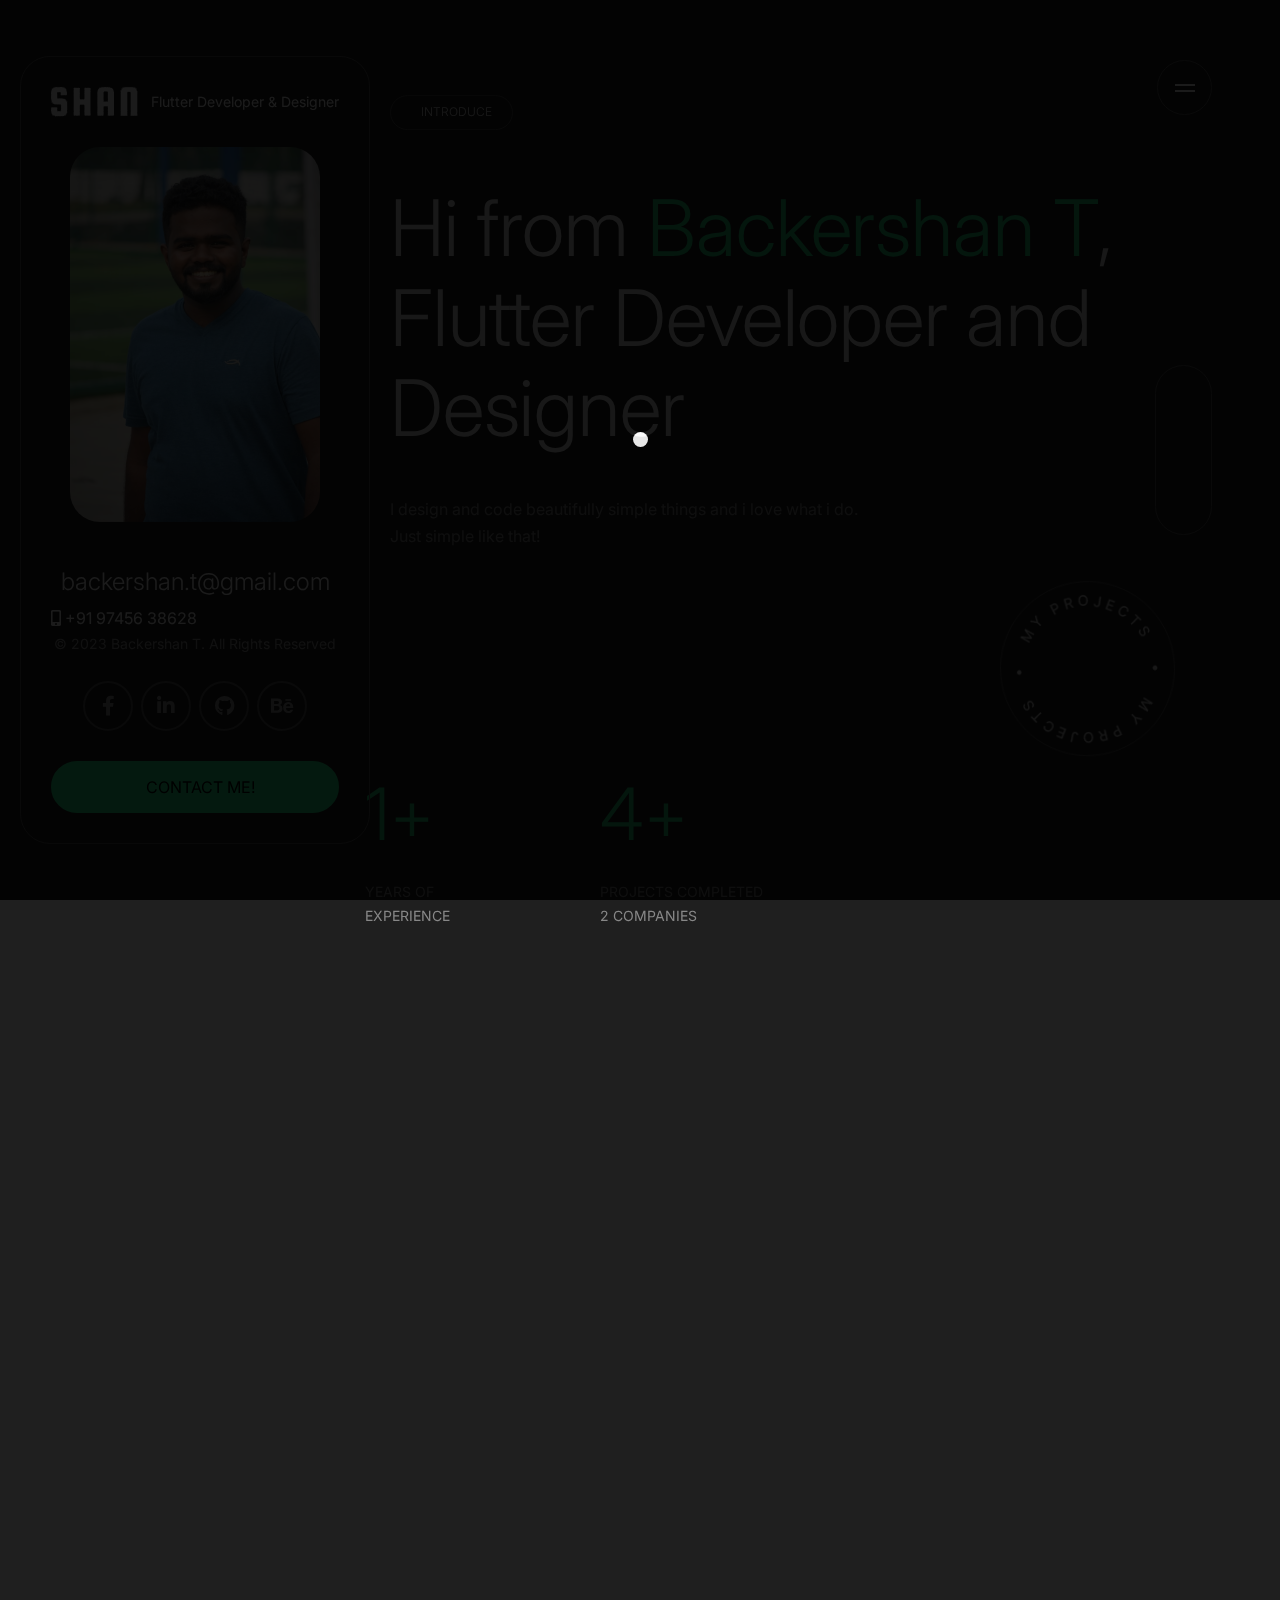
==== index.html @ 956a511b "initial commit" ====
<!DOCTYPE html>
<html lang="en">

<!-- Mirrored from wordpressriverthemes.com/HTML/drake/index.html by HTTrack Website Copier/3.x [XR&CO'2014], Wed, 22 Mar 2023 16:38:49 GMT -->

<head>
    <meta charset="UTF-8">
    <meta http-equiv="X-UA-Compatible" content="IE=edge">
    <meta name="viewport" content="width=device-width, initial-scale=1.0">
    <title>Backershan T|Flutter Developer|Freelancer</title>
    <link rel="icon" type="image/x-icon" href="assets/images/me.jpg">

    <link rel="preconnect" href="https://fonts.googleapis.com/">
    <link rel="preconnect" href="https://fonts.gstatic.com/" crossorigin>
    <link
        href="https://fonts.googleapis.com/css2?family=Inter:wght@100;200;300;400;500;600;700;800;900&amp;display=swap"
        rel="stylesheet">


    <link rel="stylesheet"
        href="https://maxst.icons8.com/vue-static/landings/line-awesome/line-awesome/1.3.0/css/line-awesome.min.css">

    <link rel="stylesheet" href="https://cdnjs.cloudflare.com/ajax/libs/font-awesome/5.15.4/css/all.min.css" />
    <link rel="stylesheet" href="assets/css/line-awesome.min.css">
    <link href="assets/css/bootstrap.min.css" rel="stylesheet">
    <link rel="stylesheet" href="assets/css/owl.carousel.min.css">
    <link rel="stylesheet" href="assets/css/owl.theme.default.min.css">
    <link rel="stylesheet" href="assets/css/animate.min.css">
    <link rel="stylesheet" href="assets/css/smooth-scrollbar.css">
    <link rel="stylesheet" href="assets/css/lightbox.min.css">
    <link rel="stylesheet" href="assets/css/style.css">
    <link rel="stylesheet" href="assets/css/responsive.css">
</head>

<body>
    <div class="page-loader">
        <div class="bounceball"></div>
    </div>
    <span class="icon-menu">
        <span class="bar"></span>
        <span class="bar"></span>
    </span>
    <div class="global-color">
        <span class="setting-toggle">
            <i class="las la-cog"></i>
        </span>
        <div class="inner">
            <div class="overlay"></div>
            <div class="global-color-option">
                <span class="close-settings">
                    <i class="las la-times"></i>
                </span>
                <h2>Configuration</h2>
                <div class="global-color-option-inner">
                    <p>Colors</p>
                    <div class="color-boxed">
                        <a href="#" class="clr-active" onclick="color1();"></a>

                        <a href="#" onclick="color2();"></a>
                        <a href="#" onclick="color3();"></a>
                        <a href="#" onclick="color4();"></a>
                        <a href="#" onclick="color5();"></a>
                        <a href="#" onclick="color6();"></a>
                        <a href="#" onclick="color7();"></a>
                        <a href="#" onclick="color8();"></a>
                    </div>
                    
                    <!-- <ul class="themes">
                        <li><a href="home1.html">Earth Lines Sphere</a></li>
                        <li><a href="home2.html">3D Abstract Ball</a></li>
                        <li><a href="home3.html">Water Waves</a></li>
                        <li><a href="home4.html">Liquids Wavy</a></li>
                        <li><a href="home6.html">Solid Color</a></li>
                        <li><a href="home5.html">Simple Strings</a></li>
                    </ul> -->
                </div>
            </div>
        </div>
    </div>
    <div class="responsive-sidebar-menu">
        <div class="overlay"></div>
        <div class="sidebar-menu-inner">
            <div class="menu-wrap">
                <p>Menu</p>
                <ul class="menu scroll-nav-responsive d-flex">
                    <li>
                        <a class="scroll-to" href="#home">
                            <i class="far fa-home-lg-alt" style="color: #ffffff;"></i> <span>Home</span>
                        </a>
                    </li>
                    <li>
                        <a class="scroll-to" href="#about">
                            <i class="lab la-user"></i> <span>About</span>
                        </a>
                    </li>
                    <li>
                        <a class="scroll-to" href="#resume">
                            <i class="las la-briefcase"></i> <span>Resume</span>
                        </a>
                    </li>
                    <li>
                        <a class="scroll-to" href="#services">
                            <i class="las la-stream"></i> <span>Services</span>
                        </a>
                    </li>
                    <li>
                        <a class="scroll-to" href="#skills">
                            <i class="las la-shapes"></i> <span>Skills</span>
                        </a>
                    </li>
                    <li>
                        <a class="scroll-to" href="#portfolio">
                            <i class="las la-grip-vertical"></i> <span>Portfolios</span>
                        </a>
                    </li>
                    <!-- <li>
<a class="scroll-to" href="#testimonial">
<i class="lar la-comment"></i> <span>Testimonial</span>
</a>
</li> -->
                    <li>
                        <a class="scroll-to" href="#contact">
                            <i class="las la-envelope"></i> <span>Contact</span>
                        </a>
                    </li>
                </ul>
            </div>
            <div class="sidebar-social">
                <p>Social</p>
                <ul class="social-links d-flex align-items-center">
                    <li>
                        <a href="https://www.facebook.com/profile.php?id=100010215452945" target="_blank"><i
                                class="fab fa-facebook-f"></i></a>
                    </li>
                    <li>
                        <a href="https://www.linkedin.com/in/backershan/" target="_blank"><i
                                class="fab fa-linkedin-in"></i></a>
                    </li>
                    <li>
                        <a href="https://github.com/BackershanT" target="_blank"><i class="fab fa-github"></i></a>
                    </li>
                    <li>
                        <a href="https://www.behance.net/backershant" target="_blank"><i class="fab fa-behance"></i></a>
                    </li>
                </ul>
            </div>
        </div>
    </div>
    <ul class="menu scroll-nav d-flex">
        <li>
            <a class="scroll-to" href="#home">
                <span>Home</span> <i class="las la-home"></i>
            </a>
        </li>
        <li>
            <a class="scroll-to" href="#about">
                <span>About</span> <i class="lar la-user"></i>
            </a>
        </li>
        <li>
            <a class="scroll-to" href="#resume">
                <span>Resume</span> <i class="las la-briefcase"></i>
            </a>
        </li>
        <li>
            <a class="scroll-to" href="#services">
                <span>Services</span> <i class="las la-stream"></i>
            </a>
        </li>
        <li>
            <a class="scroll-to" href="#skills">
                <span>Skills</span> <i class="las la-shapes"></i>
            </a>
        </li>
        <li>
            <a class="scroll-to" href="#portfolio">
                <span>Portfolios</span> <i class="las la-grip-vertical"></i>
            </a>
        </li>
        <!-- <li>
<a class="scroll-to" href="#testimonial">
<span>Testimonial</span> <i class="lar la-comment"></i>
</a>
</li> -->
        <li>
            <a class="scroll-to" href="#contact">
                <span>Contact</span> <i class="las la-envelope"></i>
            </a>
        </li>
    </ul>
    <div class="left-sidebar">
        <div class="sidebar-header d-flex align-items-center justify-content-between">
            <img src="assets/images/logo.png" alt="Logo">
            <span class="designation">Flutter Developer & Designer</span>
        </div>
        <img class="me" src="assets/images/me.jpg" alt="Me">
        <h2 class="email"><a href="mailto:backershan.t@gmail.com" style="color: #ffffff;">backershan.t@gmail.com</a>
        </h2>
        <i class="fas fa-mobile-alt" style="color: #ffffff;"></i><a style="color: #fff;" href="tel:+91 9745638628"> +91
            97456 38628</a>
        <p class="copyright">&copy; 2023 Backershan T. All Rights Reserved</p>
        <ul class="social-profile d-flex align-items-center flex-wrap justify-content-center">
            <li>
                <a href="https://www.facebook.com/profile.php?id=100010215452945" target="_blank"><i
                        class="fab fa-facebook-f"></i></a>
            </li>
            <li>
                <a href="https://www.linkedin.com/in/backershan/" target="_blank"><i class="fab fa-linkedin-in"></i></a>
            </li>
            <li>
                <a href="https://github.com/BackershanT" target="_blank"><i class="fab fa-github"></i></a>
            </li>
            <li>
                <a href="https://www.behance.net/backershant" target="_blank"><i class="fab fa-behance"></i></a>
            </li>
        </ul>
        <a href="#contact" class="theme-btn">
            <i class="las la-envelope"></i> Contact Me!
        </a>
    </div>
    <main class="drake-main">
        <div id="smooth-wrapper">
            <div id="smooth-content">
                <div class="left-sidebar">
                    <div class="sidebar-header d-flex align-items-center justify-content-between">
                        <img src="assets/images/logo.png" alt="Logo">
                        <span class="designation">Flutter Developer & Designer</span>
                    </div>
                    <img class="me" src="assets/images/me.jpg" alt="Me">
                    <h2 class="email"><a href="mailto:backershan.t@gmail.com"
                            style="color: #ffffff;">backershan.t@gmail.com</a></h2>
                    <i class="fas fa-mobile-alt" style="color: #ffffff;margin-left: 10px !important;"></i><a
                        style="color: #fff;" href="tel:+91 9745638628"> +91 97456 38628</a>
                    <p class="copyright">&copy; 2023 Backershan T. All Rights Reserved</p>
                    <ul class="social-profile d-flex align-items-center flex-wrap justify-content-center">
                        <li>
                            <a href="#"><i class="fab fa-facebook-f"></i></a>
                        </li>
                        <li>
                            <a href="#"><i class="fab fa-linkedin-in"></i></a>
                        </li>
                        <li>
                            <a href="#"><i class="fab fa-github"></i></a>
                        </li>
                        <li>
                            <a href="#"><i class="fab fa-behance"></i></a>
                        </li>
                    </ul>
                    <a href="#contact" class="theme-btn">
                        <i class="las la-envelope"></i> Contact Me!
                    </a>
                </div>
                <section class="hero-section page-section scroll-to-page" id="home">
                    <div class="custom-container">
                        <div class="hero-content content-width">
                            <div class="section-header">
                                <h4 class="subtitle scroll-animation" data-animation="fade_from_bottom">
                                    <i class="las la-home"></i> Introduce
                                </h4>
                                <h1 class="scroll-animation" data-animation="fade_from_bottom">Hi from <span>Backershan
                                        T</span>, Flutter Developer and Designer</h1>
                            </div>
                            <p class="scroll-animation" data-animation="fade_from_bottom">I design and code beautifully
                                simple things and i love what i do. Just simple like that!</p>
                            <a href="#portfolio" class="go-to-project-btn scroll-to scroll-animation"
                                data-animation="rotate_up">
                                <img src="assets/images/round-text.png" alt="Rounded Text">
                                <i class="las la-arrow-down"></i>
                            </a>
                            <div class="facts d-flex">
                                <div class="left scroll-animation" data-animation="fade_from_left">
                                    <h1>1+</h1>
                                    <p>Years of <br>Experience</p>
                                </div>
                                <div class="right scroll-animation" data-animation="fade_from_right">
                                    <h1>4+</h1>
                                    <p>projects completed <br>2 Companies</p>
                                </div>
                            </div>
                        </div>
                    </div>
                </section>
                <section class="about-area page-section scroll-to-page" id="about">
                    <div class="custom-container">
                        <div class="about-content content-width">
                            <div class="section-header">
                                <h4 class="subtitle scroll-animation" data-animation="fade_from_bottom">
                                    <i class="lar la-user"></i> About
                                </h4>
                                <h1 class="scroll-animation" data-animation="fade_from_bottom">Every great design begin
                                    with<br>
                                    an even <span>better story</span></h1>
                            </div>
                            <p class="scroll-animation" data-animation="fade_from_bottom">Since beginning my journey as
                                a freelance designer nearly 8 years ago,
                                I've done remote work for agencies, consulted for startups, and collaborated with
                                talented people to create digital products for both business and consumer use.
                                I'm quietly confident, naturally curious, and perpetually working on improving my
                                chopsone design problem at a time.</p>
                        </div>
                    </div>
                </section>
                <section class="resume-area page-section scroll-to-page" id="resume">
                    <div class="custom-container">
                        <div class="resume-content content-width">
                            <div class="section-header">
                                <h4 class="subtitle scroll-animation" data-animation="fade_from_bottom">
                                    <i class="las la-briefcase"></i> Resume
                                </h4>
                                <h1 class="scroll-animation" data-animation="fade_from_bottom">Education &
                                    <span>Experience</span></h1>
                            </div>
                            <div class="resume-timeline">
                                <div class="item scroll-animation" data-animation="fade_from_right">
                                    <span class="date">2022 - Present</span>
                                    <h2>Flutter Developer</h2>
                                    <p>Clan LEO Pvt Ltd</p>
                                    <h2>Junior Flutter Developer</h2>
                                    <p>Bethel Technology</p>
                                </div>
                                <div class="item scroll-animation" data-animation="fade_from_right">
                                    <span class="date">2021 - 2022</span>
                                    <h2>Certification of Flutter </h2>
                                    <p>Smart City ,Kochi</p>
                                    <p>6 Month Course</p>
                                    <!-- <h2>Web Designer</h2>
<p>Freelance</p>
<h2>Leader Team of Marketing</h2>
<p>AHA Marketing Agency</p> -->
                                </div>
                                <div class="item scroll-animation" data-animation="fade_from_right">
                                    <span class="date">2018 - 2021</span>
                                    <h2>Bachelor of Science - Computer Science</h2>
                                    <p>University of Calicut</p>
                                </div>
                            </div>
                        </div>
                    </div>
                </section>
                <section class="services-area page-section scroll-to-page" id="services">
                    <div class="custom-container">
                        <div class="services-content content-width">
                            <div class="section-header">
                                <h4 class="subtitle scroll-animation" data-animation="fade_from_bottom">
                                    <i class="las la-stream"></i> Services
                                </h4>
                                <h1 class="scroll-animation" data-animation="fade_from_bottom">My
                                    <span>Specializations</span></h1>
                            </div>
                            <div class="services-items">
                                <div class="service-item scroll-animation" data-animation="fade_from_bottom">
                                    <i class="las la-bezier-curve"></i>
                                    <h2>App Design</h2>
                                    <p>I created digital products with unique ideas use Figma & Flutter</p>
                                    <span class="projects">Projects</span>
                                </div>
                                <div class="service-item scroll-animation" data-animation="fade_from_bottom">
                                    <i class="las la-code"></i>
                                    <h2>Development</h2>
                                    <p>I build Application & Web Apps With Flutter, Dart & Rest API'S</p>
                                    <span class="projects"> Projects</span>
                                </div>
                                <div class="service-item scroll-animation" data-animation="fade_from_bottom">
                                    <i class="las la-bezier-curve"></i>
                                    <h2>Deployment</h2>
                                    <p>Increase the traffic for your Applicaton & Web Apps</p>
                                    <span class="projects">Projects</span>
                                </div>
                            </div>
                        </div>
                    </div>
                </section>
                <section class="skills-area page-section scroll-to-page" id="skills">
                    <div class="custom-container">
                        <div class="skills-content content-width">
                            <div class="section-header">
                                <h4 class="subtitle scroll-animation" data-animation="fade_from_bottom">
                                    <i class="las la-shapes"></i> my skills
                                </h4>
                                <h1 class="scroll-animation" data-animation="fade_from_bottom">My
                                    <span>Advantages</span></h1>
                            </div>
                            <div class="row skills text-center">
                                <div class="col-md-3 scroll-animation" data-animation="fade_from_left">
                                    <div class="skill">
                                        <div class="skill-inner">
                                            <img src="assets/images/figma1.png" alt="Figma">
                                            <!-- <h1 class="percent">92%</h1> -->
                                        </div>
                                        <p class="name">Figma</p>
                                    </div>
                                </div>
                                <div class="col-md-3 scroll-animation" data-animation="fade_from_bottom">
                                    <div class="skill">
                                        <div class="skill-inner">
                                            <img src="assets/images/flutter.png" alt="Flutter">
                                            <!-- <h1 class="percent">85%</h1> -->
                                        </div>
                                        <p class="name">Flutter</p>
                                    </div>
                                </div>
                                <div class="col-md-3 scroll-animation" data-animation="fade_from_top">
                                    <div class="skill">
                                        <div class="skill-inner">
                                            <img src="assets/images/dart1.png" alt="Dart">
                                            <!-- <h1 class="percent">80%</h1> -->
                                        </div>
                                        <p class="name">Dart</p>
                                    </div>
                                </div>
                                <div class="col-md-3 scroll-animation" data-animation="fade_from_right">
                                    <div class="skill">
                                        <div class="skill-inner">
                                            <img src="assets/images/firebase.png" alt="Firebase">
                                            <!-- <h1 class="percent">90%</h1> -->
                                        </div>
                                        <p class="name">Firebase</p>
                                    </div>
                                </div>
                                <div class="col-md-3 scroll-animation" data-animation="fade_from_left">
                                    <div class="skill">
                                        <div class="skill-inner">
                                            <img src="assets/images/github.png" alt="Github" style="width: 48px;">
                                            <!-- <h1 class="percent">86%</h1> -->
                                        </div>
                                        <p class="name">Github</p>
                                    </div>
                                </div>
                                <div class="col-md-3 scroll-animation" data-animation="fade_from_bottom">
                                    <div class="skill">
                                        <div class="skill-inner">
                                            <img src="assets/images/html.png" alt="HTML5">
                                            <!-- <h1 class="percent">70%</h1> -->
                                        </div>
                                        <p class="name">HTML5</p>
                                    </div>
                                </div>
                                <div class="col-md-3 scroll-animation" data-animation="fade_from_top">
                                    <div class="skill">
                                        <div class="skill-inner">
                                            <img src="assets/images/css.png" alt="CSS3">
                                            <!-- <h1 class="percent">80%</h1> -->
                                        </div>
                                        <p class="name">Css</p>
                                    </div>
                                </div>
                            </div>
                        </div>
                    </div>
                </section>
                <section class="portfolio-area page-section scroll-to-page" id="portfolio">
                    <div class="custom-container">
                        <div class="portfolio-content content-width">
                            <div class="section-header">
                                <h4 class="subtitle scroll-animation" data-animation="fade_from_bottom">
                                    <i class="las la-grip-vertical"></i> portfolio
                                </h4>
                                <h1 class="scroll-animation" data-animation="fade_from_bottom">Featured
                                    <span>Projects</span></h1>
                            </div>
                            <div class="row portfolio-items">
                                <div class="col-md-12 scroll-animation" data-animation="fade_from_bottom">
                                    <div class="portfolio-item portfolio-full">
                                        <div class="portfolio-item-inner">
                                            <a href="assets/images/portfolio1.jpg" data-lightbox="example-1">
                                                <img src="assets/images/portfolio1.jpg" alt="Portfolio">
                                            </a>
                                            <ul class="portfolio-categories">
                                                <li>
                                                    <a href="#">Figma</a>
                                                </li>
                                                <li>
                                                    <a href="#">Dart</a>
                                                </li>
                                                <li>
                                                    <a href="#">Flutter</a>
                                                </li>
                                                <li>
                                                    <a href="#">Dio</a>
                                                </li>
                                            </ul>
                                        </div>
                                        <h2><a href="#">Leo Inspector - Rigging Inspection App</a></h2>
                                    </div>
                                </div>
                                <div class="col-md-6 scroll-animation" data-animation="fade_from_left">
                                    <div class="portfolio-item portfolio-half">
                                        <div class="portfolio-item-inner">
                                            <a href="assets/images/portfolio2.jpg" data-lightbox="example-1">
                                                <img src="assets/images/portfolio2.jpg" alt="Portfolio">
                                            </a>
                                            <img src="assets/images/portfolio2.jpg" alt="Portfolio">
                                            <ul class="portfolio-categories">
                                                <li>
                                                    <a href="#">Figma</a>
                                                </li>
                                                <li>
                                                    <a href="#">Dart</a>
                                                </li>
                                                <li>
                                                    <a href="#">Flutter</a>
                                                </li>
                                            </ul>
                                        </div>
                                        <h2><a href="#">Gaadi Parts</a></h2>
                                    </div>
                                </div>
                                <div class="col-md-6 scroll-animation" data-animation="fade_from_right">
                                    <div class="portfolio-item portfolio-half">
                                        <div class="portfolio-item-inner">
                                            <a href="assets/images/portfolio3.jpg" data-lightbox="example-1">
                                                <img src="assets/images/portfolio3.jpg" alt="Portfolio">
                                            </a>
                                            <ul class="portfolio-categories">
                                                <li>
                                                    <a href="#">Figma</a>
                                                </li>
                                                <li>
                                                    <a href="#">Dart</a>
                                                </li>
                                                <li>
                                                    <a href="#">Flutter</a>
                                                </li>
                                                <li>
                                                    <a href="#">Dio</a>
                                                </li>
                                            </ul>
                                        </div>
                                        <h2><a href="#"> Leo Inspector - Rigging Inspection WebApp</a></h2>
                                    </div>
                                </div>
                                <div class="col-md-12 scroll-animation" data-animation="fade_from_bottom">
                                    <div class="portfolio-item portfolio-half">
                                        <div class="portfolio-item-inner">
                                            <a href="assets/images/portfolio4.jpg" data-lightbox="example-1">
                                                <img src="assets/images/portfolio4.jpg" alt="portfolio">
                                            </a>
                                            <ul class="portfolio-categories">
                                                <li>
                                                    <a href="#">Figma</a>
                                                </li>
                                                <li>
                                                    <a href="#">Dart</a>
                                                </li>
                                                <li>
                                                    <a href="#">Flutter</a>
                                                </li>
                                                <li>
                                                    <a href="#">Firebase</a>
                                                </li>
                                            </ul>
                                        </div>
                                        <h2><a href="#">Leo Rigging Calculator</a></h2>
                                    </div>
                                </div>
                                <div class="col-md-12 scroll-animation" data-animation="fade_from_bottom">
                                    <div class="portfolio-item portfolio-half">
                                        <div class="portfolio-item-inner">
                                            <a href="assets/images/portfolio5.jpg" data-lightbox="example-1">
                                                <img src="assets/images/portfolio5.jpg" alt="portfolio">
                                            </a>
                                            <ul class="portfolio-categories">
                                                <li>
                                                    <a href="#">Figma</a>
                                                </li>
                                                <li>
                                                    <a href="#">Dart</a>
                                                </li>
                                                <li>
                                                    <a href="#">Flutter</a>
                                                </li>
                                            </ul>
                                        </div>
                                        <h2><a href="#">Reach Out</a></h2>
                                    </div>
                                </div>
                            </div>
                        </div>
                    </div>
                </section>
                <!-- <section class="testimonial-area page-section scroll-to-page" id="testimonial">
<div class="custom-container">
<div class="testimonial-content content-width">
<div class="section-header">
<h4 class="subtitle scroll-animation" data-animation="fade_from_bottom">
<i class="lar la-comment"></i> testimonial
</h4>
<h1 class="scroll-animation" data-animation="fade_from_bottom">Trusted by <span>Hundered Clients</span></h1>
</div>
<div class="testimonial-slider-wrap scroll-animation" data-animation="fade_from_bottom">
<div class="owl-carousel testimonial-slider owl-theme">
<div class="testimonial-item">
<div class="testimonial-item-inner">
<div class="author d-flex align-items-center">
<img src="assets/images/testimonial-1.jpg" alt="portfolio">
<div class="right">
<h3>Paublo Dybala</h3>
<p class="designation">CEO of <span>IBM Global</span></p>
</div>
</div>
<p>“Drake - A Developer with the creativity, professional and
master of code. Much more than what i'm expect.
High quality product & flexiable price. Recommended!.”</p>
<a href="#" class="project-btn">Project</a>
</div>
</div>
<div class="testimonial-item">
<div class="testimonial-item-inner">
<div class="author d-flex align-items-center">
<img src="assets/images/testimonial-2.jpg" alt="portfolio">
<div class="right">
<h3>Christina Morillo</h3>
<p class="designation">Product Management of <span>Invision App Inc</span></p>
</div>
</div>
<p>“Drake was a real pleasure to work with and we look
forward to working with him again. He's definitely the kind of
designer that you can trust with any project from A-Z.”</p>
<a href="#" class="project-btn">Project</a>
 </div>
</div>
<div class="testimonial-item">
<div class="testimonial-item-inner">
<div class="author d-flex align-items-center">
<img src="assets/images/testimonial-3.jpg" alt="portfolio">
<div class="right">
<h3>Phil Foden</h3>
<p class="designation">Director of <span>Envato LLC</span></p>
</div>
</div>
<p>“Extremely profressional and fast service!. Drake is a master
of code and he also very creative. We done 3 projects with
him and certain will continue.”</p>
<a href="#" class="project-btn">Project</a>
</div>
</div>
</div>
<div class="testimonial-footer-nav">
<div class="testimonial-nav d-flex align-items-center">
<button class="prev"><i class="las la-angle-left"></i></button>
<div id="testimonial-slide-count"></div>
<button class="next"><i class="las la-angle-right"></i></button>
</div>
</div>
</div>
<div class="clients-logos">
<h4 class="scroll-animation" data-animation="fade_from_bottom">work with 60+ brands worldwide</h4>
<div class="row align-items-center">
<div class="col-md-3 scroll-animation" data-animation="fade_from_left">
<img src="assets/images/client-1.png" alt="client">
</div>
<div class="col-md-3 scroll-animation" data-animation="fade_from_bottom">
<img src="assets/images/client-2.png" alt="client">
</div>
<div class="col-md-3 scroll-animation" data-animation="fade_from_top">
<img src="assets/images/client-3.png" alt="client">
</div>
<div class="col-md-3 scroll-animation" data-animation="fade_from_right">
<img src="assets/images/client-4.png" alt="client">
</div>
<div class="col-md-3 scroll-animation" data-animation="fade_from_left">
<img src="assets/images/client-5.png" alt="client">
</div>
<div class="col-md-3 scroll-animation" data-animation="fade_from_bottom">
<img src="assets/images/client-6.png" alt="client">
</div>
<div class="col-md-3 scroll-animation" data-animation="fade_from_top">
<img src="assets/images/client-7.png" alt="client">
</div>
<div class="col-md-3 scroll-animation" data-animation="fade_from_right">
<img src="assets/images/client-8.png" alt="client">
</div>
</div>
</div>
</div>
</div>
</section> -->
                <!-- <section class="pricing-area page-section scroll-to-page" id="pricing">
<div class="custom-container">
<div class="pricing-content content-width">
<div class="section-header">
<h4 class="subtitle scroll-animation" data-animation="fade_from_bottom">
<i class="las la-dollar-sign"></i> pricing
</h4>
<h1 class="scroll-animation" data-animation="fade_from_bottom">My <span>Pricing</span></h1>
</div>
<div class="pricing-table-items">
<div class="row">
<div class="col-md-6 scroll-animation" data-animation="fade_from_left">
<div class="pricing-table">
<div class="pricing-table-header">
<div class="top d-flex justify-content-between align-items-start">
<h4>basic</h4>
<p class="text-right">Have design ready to build?<br>
or small budget</p>
</div>
<h1>$49 <span>/ hours</span></h1>
</div>
<ul class="feature-lists">
<li>Need your wireframe</li>
<li>Design with Figma, Framer</li>
<li>Implement with Webflow, React, WordPress, Laravel/PHP</li>
<li>Remote/Online</li>
<li>Work in business days, no weekend.</li>
<li>Support 6 months</li>
</ul>
<a href="#" class="theme-btn">pick this package</a>
</div>
</div>
<div class="col-md-6 scroll-animation" data-animation="fade_from_right">
<div class="pricing-table">
<div class="pricing-table-header">
<div class="top d-flex justify-content-between align-items-start">
<h4>premium</h4>
<p class="text-right">Not have any design?<br>
Leave its for me</p>
</div>
<h1>$99 <span>/ hours</span></h1>
</div>
<ul class="feature-lists">
<li>Don't need wireframe or anything</li>
<li>Design with Figma, Framer from scratch</li>
<li>Implement with Webflow, React, WordPress, Laravel/PHP</li>
<li>Remote/Online</li>
<li>Work with both weekend</li>
<li>Support 12 months</li>
<li>Your project alway be priority</li>
<li>Customer care gifts</li>
</ul>
<a href="#" class="theme-btn">pick this package</a>
</div>
</div>
</div>
<p class="info scroll-animation" data-animation="fade_from_bottom">
Don't find any package match with your plan!<br>
Want to setup a new tailor-made package for only you?. <a href="#">Contact Us</a>
</p>
</div>
</div>
</div>
</section> -->
                <section class="contact-area page-section scroll-content" id="contact">
                    <div class="custom-container">
                        <div class="contact-content content-width">
                            <div class="section-header">
                                <h4 class="subtitle scroll-animation" data-animation="fade_from_bottom">
                                    <i class="las la-dollar-sign"></i> contact
                                </h4>
                                <h1 class="scroll-animation" data-animation="fade_from_bottom">Let's Work
                                    <span>Together!</span></h1>
                            </div>
                            <h3 class="scroll-animation" data-animation="fade_from_bottom"><a style="color: #fff;"
                                    href="mailto:backershan.t@gmail.com">backershan.t@gmail.com</a></h3>
                            <p id="required-msg">* Marked fields are required to fill.</p>
                            <form class="contact-form scroll-animation" data-animation="fade_from_bottom" method="POST"
                                action="https://wordpressriverthemes.com/HTML/drake/mailer.php">
                                <div class="alert alert-success messenger-box-contact__msg" style="display: none"
                                    role="alert">
                                    Your message was sent successfully.
                                </div>
                                <div class="row">
                                    <div class="col-md-6">
                                        <div class="input-group">
                                            <label for="full-name">full Name <sup>*</sup></label>
                                            <input type="text" name="full-name" id="full-name"
                                                placeholder="Your Full Name">
                                        </div>
                                    </div>
                                    <div class="col-md-6">
                                        <div class="input-group">
                                            <label for="email">Email <sup>*</sup></label>
                                            <input type="email" name="email" id="email" placeholder="Your email adress">
                                        </div>
                                    </div>
                                    <div class="col-md-6">
                                        <div class="input-group">
                                            <label for="phone-number">phone <span>(optional)</span></label>
                                            <input type="text" name="phone-number" id="phone-number"
                                                placeholder="Your number phone">
                                        </div>
                                    </div>
                                    <!-- <div class="col-md-6">
<div class="input-group">
<label for="subject">subject <sup>*</sup></label>
<select name="subject" id="subject">
<option value="">Select a subject</option>
<option value="subject1">Subject 1</option>
<option value="subject2">Subject 2</option>
<option value="subject3">Subject 3</option>
</select>
</div>
</div>
<div class="col-md-12">
<div class="input-group">
<label for="budget">your budget <span>(optional)</span></label>
<input type="number" name="budget" id="budget" placeholder="A range budget for your project">
</div> -->
                                </div>
                                <div class="col-md-12">
                                    <div class="input-group">
                                        <label for="message">message</label>
                                        <textarea name="message" id="message"
                                            placeholder="Wrire your message here ..."></textarea>
                                    </div>
                                </div>
                                <div class="col-md-12">
                                    <div class="input-group upload-attachment">
                                        <div>
                                            <label for="upload-attachment">
                                                <i class="las la-cloud-upload-alt"></i> add an attachment
                                                <input type="file" name="file" id="upload-attachment">
                                            </label>
                                        </div>
                                    </div>
                                </div>
                                <div class="col-md-12">
                                    <div class="input-group submit-btn-wrap">
                                        <button class="theme-btn" name="submit" type="submit" id="submit-form">send
                                            message</button>
                                    </div>
                                </div>
                        </div>
                        </form>
                    </div>
            </div>
            </section>
        </div>
        </div>
    </main>
    <script data-cfasync="false" src="../../cdn-cgi/scripts/5c5dd728/cloudflare-static/email-decode.min.js"></script>
    <script src="assets/js/jquery.js"></script>
    <script src="assets/js/bootstrap.bundle.min.js"></script>
    <script src="assets/js/owl.carousel.js"></script>
    <script src="assets/js/gsap.min.js"></script>
    <script src="assets/js/ScrollTrigger.min.js"></script>
    <script src="assets/js/ScrollToPlugin.min.js"></script>
    <script src="assets/js/lightbox.min.js"></script>
    <script src="assets/js/main.js"></script>
    <script src="assets/js/ajax-form.js"></script>
    <script src="assets/js/color.js"></script>
    <script defer
        src="https://static.cloudflareinsights.com/beacon.min.js/vaafb692b2aea4879b33c060e79fe94621666317369993"
        integrity="sha512-0ahDYl866UMhKuYcW078ScMalXqtFJggm7TmlUtp0UlD4eQk0Ixfnm5ykXKvGJNFjLMoortdseTfsRT8oCfgGA=="
        data-cf-beacon='{"rayId":"7abfde0a0df4b2a3","version":"2023.2.0","r":1,"token":"52ad871770524b3e8ca1e53094efe67a","si":100}'
        crossorigin="anonymous"></script>
</body>

<!-- Mirrored from wordpressriverthemes.com/HTML/drake/index.html by HTTrack Website Copier/3.x [XR&CO'2014], Wed, 22 Mar 2023 16:39:25 GMT -->

</html>
---- assets/css/smooth-scrollbar.css ----
scrollbar,[scrollbar],[data-scrollbar]{display:block;position:relative;overflow:scroll}scrollbar .scroll-content,[scrollbar] .scroll-content,[data-scrollbar] .scroll-content{-webkit-transform:translate3d(0,0,0);transform:translate3d(0,0,0);will-change:transform}scrollbar.scrolling .scroll-content,[scrollbar].scrolling .scroll-content,[data-scrollbar].scrolling .scroll-content{pointer-events:none}scrollbar.scrolling .scroll-content .scroll-content,[scrollbar].scrolling .scroll-content .scroll-content,[data-scrollbar].scrolling .scroll-content .scroll-content{pointer-events:auto}scrollbar .scrollbar-track,[scrollbar] .scrollbar-track,[data-scrollbar] .scrollbar-track{position:absolute;opacity:0;z-index:1;-webkit-transition:opacity .5s 1s ease-out,background .5s ease-out;transition:opacity .5s 1s ease-out,background .5s ease-out;background:0 0}scrollbar .scrollbar-track.show,[scrollbar] .scrollbar-track.show,[data-scrollbar] .scrollbar-track.show,scrollbar .scrollbar-track:hover,[scrollbar] .scrollbar-track:hover,[data-scrollbar] .scrollbar-track:hover{opacity:1;-webkit-transition-delay:0s;transition-delay:0s}scrollbar .scrollbar-track:hover,[scrollbar] .scrollbar-track:hover,[data-scrollbar] .scrollbar-track:hover{background:rgba(222,222,222,.75)}scrollbar .scrollbar-track-x,[scrollbar] .scrollbar-track-x,[data-scrollbar] .scrollbar-track-x{bottom:0;left:0;width:100%;height:8px}scrollbar .scrollbar-track-y,[scrollbar] .scrollbar-track-y,[data-scrollbar] .scrollbar-track-y{top:0;right:0;width:8px;height:100%}scrollbar .scrollbar-thumb,[scrollbar] .scrollbar-thumb,[data-scrollbar] .scrollbar-thumb{position:absolute;top:0;left:0;width:8px;height:8px;background:rgba(0,0,0,.5);border-radius:4px}
---- assets/css/style.css ----
:root {
    --primary_color: #28e98c
}

*,
*::before,
*::after {
    margin: 0;
    padding: 0;
    box-sizing: border-box
}

body {
    font-family: inter, sans-serif;
    font-size: 16px;
    scroll-behavior: smooth;
    color: #999;
    background: #1f1f1f;
    line-height: 1.7;
    overflow-x: hidden;
    height: 100vh
}

.bg-white {
    background: #fff
}

img {
    max-width: 100%
}

a {
    text-decoration: none
}

.text-right {
    text-align: right
}

ul {
    list-style: none;
    margin: 0;
    padding: 0
}

.content-width {
    max-width: 800PX;
    width: 100%;
    margin-left: auto
}

.theme-btn {
    background: var(--primary_color);
    color: #000;
    display: block;
    text-align: center;
    padding: 11px 58px 10px;
    display: inline-flex;
    align-items: center;
    border-radius: 30px;
    justify-content: center;
    text-transform: uppercase;
    border: none;
    transition: .3s;
    cursor: pointer;
    border: 2px solid var(--primary_color)
}

.theme-btn i {
    font-size: 24px;
    margin-right: 10px;
    display: block;
    margin-bottom: 3px
}

.theme-btn:hover {
    background: 0 0;
    color: var(--primary_color)
}

.custom-container {
    max-width: 1130px;
    padding: 0 15px;
    margin: auto
}

.subtitle {
    font-size: 12px;
    color: #fff;
    text-transform: uppercase;
    font-weight: 300;
    margin: 0;
    border: 1px solid #565656;
    padding: 9px 20px;
    border-radius: 30px;
    margin-bottom: 53px;
    display: inline-flex;
    align-items: center
}

.subtitle i {
    margin-bottom: 1px;
    font-size: 14px;
    margin-right: 10px
}

.page-loader {
    position: fixed;
    left: 0;
    top: 0;
    width: 100%;
    height: 100%;
    z-index: 10000;
    background: #000;
    display: flex;
    align-items: center;
    justify-content: center
}

.page-loader .bounceball {
    position: relative;
    display: inline-block;
    height: 37px;
    width: 15px
}

.page-loader .bounceball:before {
    position: absolute;
    content: '';
    display: block;
    top: 0;
    width: 15px;
    height: 15px;
    border-radius: 50%;
    background-color: #fff;
    transform-origin: 50%;
    animation: bounceLoader 500ms alternate infinite ease
}

.icon-menu {
    position: absolute;
    right: 68px;
    top: 60px;
    width: 55px;
    height: 55px;
    border-radius: 50%;
    display: flex;
    flex-direction: column;
    border: 1px solid #575757;
    align-items: center;
    justify-content: center;
    gap: 4px;
    cursor: pointer;
    transition: .3s;
    background: #1f1f1f;
    z-index: 99
}

.icon-menu span {
    width: 20px;
    display: block;
    height: 2px;
    background: #fff;
    transition: .3s
}

.icon-menu:hover {
    border-color: var(--primary_color)
}

.icon-menu:hover span {
    background: var(--primary_color)
}

#scroll-section {}

.scroll-content {}

main.drake-main {}

.page-section {
    overflow: hidden
}

.menu {
    flex-direction: column;
    border: 1px solid #575757;
    border-radius: 30px;
    position: fixed;
    right: 68px;
    top: 322px;
    text-align: center;
    gap: 20px;
    padding: 24px 0;
    background: #1f1f1f;
    z-index: 20
}

.menu li .scroll-to,
.menu li a {
    display: block;
    position: relative;
    width: 55px;
    transition: .3s;
    color: #999;
    cursor: pointer
}

.menu li a.active,
.menu li a:hover,
.menu li .scroll-to.active,
.menu li .scroll-to:hover {
    color: var(--primary_color)
}

.menu li .scroll-to:hover span,
.menu li a:hover span {
    opacity: 1;
    visibility: visible
}

.menu li .scroll-to i,
.menu li a i {
    font-size: 20px;
    display: block
}

.menu li .scroll-to span,
.menu li a span {
    position: absolute;
    transition: .3s;
    font-size: 12px;
    background: #404042;
    right: 100%;
    color: #fff;
    display: block;
    padding: 3px 8px;
    border-radius: 5px;
    visibility: hidden;
    opacity: 0
}

.menu li .scroll-to span::before,
.menu li a span::before {
    content: '';
    width: 10px;
    height: 10px;
    background: #404042;
    position: absolute;
    right: -3px;
    top: 50%;
    transform: rotate(54deg) skew(-8deg, -39deg);
    margin-top: -5px;
    z-index: -1
}

.responsive-sidebar-menu {
    position: fixed;
    left: 0;
    top: 0;
    width: 100%;
    height: 100%;
    z-index: 99;
    opacity: 0;
    visibility: hidden;
    transition: .2s
}

.responsive-sidebar-menu.active {
    opacity: 1;
    visibility: visible
}

.global-color .inner .overlay,
.responsive-sidebar-menu .overlay {
    position: absolute;
    left: 0;
    top: 0;
    width: 100%;
    height: 100%;
    z-index: -1;
    background: #565656;
    opacity: .5
}

.responsive-sidebar-menu .sidebar-menu-inner {
    max-width: 345px;
    width: 100%;
    margin-left: auto;
    background: #191919;
    height: 100%;
    overflow-x: hidden;
    padding-top: 50px;
    margin-right: -250px;
    transition: .3s
}

.responsive-sidebar-menu.active .sidebar-menu-inner {
    margin-right: 0
}

.responsive-sidebar-menu .sidebar-menu-inner .menu-wrap {
    width: 46%;
    margin: auto
}

.responsive-sidebar-menu .sidebar-menu-inner .menu-wrap p {
    font-size: 18px
}

.responsive-sidebar-menu .sidebar-menu-inner .menu-wrap .menu {
    position: relative;
    right: auto;
    left: 0;
    top: 0;
    transform: translateY(0);
    background: 0 0;
    border-radius: 0;
    border: none;
    margin-bottom: 30px
}

.responsive-sidebar-menu .sidebar-menu-inner .menu-wrap .menu li a {
    display: flex;
    align-items: center;
    gap: 10px
}

.responsive-sidebar-menu .sidebar-menu-inner .menu-wrap .menu li a:hover span {
    color: #fff
}

.responsive-sidebar-menu .sidebar-menu-inner .menu-wrap .menu li a i {
    margin-bottom: 2px
}

.responsive-sidebar-menu .sidebar-menu-inner .menu-wrap .menu li a span {
    position: relative;
    right: 0;
    opacity: 1;
    visibility: visible;
    color: #999;
    background: 0 0;
    margin: 0;
    padding: 0;
    border-radius: 0
}

.responsive-sidebar-menu .sidebar-menu-inner .menu-wrap .menu li a span::before {
    display: none
}

.responsive-sidebar-menu .sidebar-menu-inner .menu-wrap .menu li a.active span {
    color: #fff
}

.responsive-sidebar-menu .sidebar-menu-inner .global-color-option,
.responsive-sidebar-menu .sidebar-menu-inner .sidebar-social {
    width: 46%;
    margin: auto
}

.responsive-sidebar-menu .sidebar-menu-inner .sidebar-social ul {
    gap: 15px
}

.responsive-sidebar-menu .sidebar-menu-inner .sidebar-social ul li a {
    color: #999;
    transition: .3s;
    font-size: 16px
}

.responsive-sidebar-menu .sidebar-menu-inner .sidebar-social ul li a:hover {
    color: var(--primary_color)
}

.global-color {
    position: fixed;
    left: 0;
    top: 0px;
    z-index: 100
}

.global-color .inner {
    position: fixed;
    left: 0;
    top: 0;
    width: 100%;
    height: 100%;
    z-index: 99;
    opacity: 0;
    visibility: hidden;
    transition: .2s
}

.global-color.active .inner {
    opacity: 1;
    visibility: visible
}

.global-color .setting-toggle {
    width: 40px;
    height: 40px;
    display: flex;
    align-items: center;
    justify-content: center;
    font-size: 20px;
    cursor: pointer;
    background: #1f1f1f
}

.global-color .inner .global-color-option .close-settings {
    position: absolute;
    right: 20px;
    top: 20px;
    color: #fff;
    font-size: 20px
}

.global-color .inner .global-color-option .global-color-option-inner p {
    text-transform: uppercase;
    font-size: 13px;
    color: #fff;
    line-height: 1.2;
    margin-bottom: 25px
}

.global-color .inner .global-color-option .global-color-option-inner .themes {
    display: flex;
    flex-wrap: wrap;
    padding-top: 30px
}

.global-color .inner .global-color-option .global-color-option-inner .themes li {
    margin-right: 80px;
    margin-bottom: 55px
}

.global-color .inner .global-color-option .global-color-option-inner .themes li a {
    font-size: 14px;
    color: #fff;
    font-weight: 500;
    display: block;
    line-height: 1.2;
    position: relative
}

.global-color .inner .global-color-option .global-color-option-inner .themes li a::before {
    content: '';
    width: 100%;
    height: 1px;
    background: #fff;
    position: absolute;
    left: 0;
    top: 50%;
    opacity: 0;
    transition: .3s
}

.global-color .inner .global-color-option .global-color-option-inner .themes li a:hover::before,
.global-color .inner .global-color-option .global-color-option-inner .themes li.active a::before {
    opacity: 1
}

.global-color .inner .global-color-option {
    max-width: 1043px;
    width: 100%;
    margin-left: auto;
    background: #191919;
    height: 100%;
    overflow-x: hidden;
    padding-top: 50px;
    margin-right: -400px;
    transition: .4s;
    padding: 134px
}

.global-color .inner .global-color-option h2 {
    color: #fff;
    font-weight: 200;
    font-size: 34px;
    line-height: 1.2;
    margin-bottom: 80px
}

.global-color.active .inner .global-color-option {
    margin-right: 0
}

.global-color .global-color-option .color-boxed {
    display: flex;
    align-items: center;
    flex-wrap: wrap;
    gap: 26px;
    margin-bottom: 105px;
    padding-top: 30px
}

.global-color .global-color-option .color-boxed a {
    display: block;
    width: 30px;
    height: 30px;
    border-radius: 50%;
    position: relative;
    background: #28e98c
}

.global-color .global-color-option .color-boxed a::before {
    content: '';
    border: 1px solid #fff;
    position: absolute;
    border-radius: 50%;
    width: calc(100% + 10px);
    height: calc(100% + 10px);
    left: 50%;
    top: 50%;
    transform: translate(-50%, -50%);
    opacity: 0;
    transition: .3s
}

.global-color .global-color-option .color-boxed a::after {
    content: '';
    position: absolute;
    border: none;
    transform: translate(-50%, -50%);
    width: 4px;
    height: 4px;
    left: 50%;
    top: 50%;
    background: #fff;
    border-radius: 50%;
    opacity: 0
}

.global-color .global-color-option .color-boxed a.clr-active::after,
.global-color .global-color-option .color-boxed a:hover::after,
.global-color .global-color-option .color-boxed a:hover::before,
.global-color .global-color-option .color-boxed a.clr-active::before {
    opacity: 1
}

.global-color .global-color-option .color-boxed a:nth-child(2) {
    background: #e4af12
}

.global-color .global-color-option .color-boxed a:nth-child(3) {
    background: #fe6f1d
}

.global-color .global-color-option .color-boxed a:nth-child(4) {
    background: #14c5fd
}

.global-color .global-color-option .color-boxed a:nth-child(5) {
    background: silver
}

.global-color .global-color-option .color-boxed a:nth-child(6) {
    background: #1338f3
}

.global-color .global-color-option .color-boxed a:nth-child(7) {
    background: #f31313
}

.global-color .global-color-option .color-boxed a:nth-child(8) {
    background: #f9c
}

.global-color .global-color-option .color-boxed a:nth-child(9) {
    background: #cceb00
}

.global-color .global-color-option .color-boxed a i {
    font-size: 14px
}

.header-area {
    background: #1f1f1f;
    position: sticky;
    top: 0;
    z-index: 100;
    padding: 25px 0
}

.header-area .logo {
    display: block
}

.header-area .logo img {
    display: block
}

.header-area nav {
    transition: .3s
}

.header-area nav .nav-menu {
    gap: 25px;
    display: flex
}

.header-area nav .nav-menu li {
    position: relative
}

.header-area nav .nav-menu li .toggle-sub-dropdown,
.header-area nav .nav-menu li .toggle-dropdown {
    display: none;
    width: 35px;
    text-align: center
}

.header-area nav .nav-menu li .dropdown {
    position: absolute;
    left: 0;
    width: 200px;
    background: #000;
    box-shadow: 1px 6px 20px rgb(0 0 0/20%);
    transition: .3s;
    opacity: 0;
    visibility: hidden;
    padding: 5px 0
}

.header-area nav .nav-menu li .dropdown li a {
    padding: 8px 15px;
    line-height: 1.2
}

.header-area nav .nav-menu li:hover>.dropdown {
    opacity: 1;
    visibility: visible
}

.header-area nav .nav-menu li .dropdown li .dropdown {
    left: 100%;
    top: 0
}

.header-area nav .nav-menu li a {
    color: #fff;
    display: block;
    transition: .3s;
    padding: 8px 0
}

.header-area nav .nav-menu li a:hover {
    color: var(--primary_color)
}

.header-area .header-right .show-menu-toggle {
    display: none;
    width: 40px;
    height: 40px;
    border-radius: 4px;
    align-items: center;
    justify-content: center;
    font-size: 20px;
    cursor: pointer;
    color: #fff;
    border: 1px solid rgb(255 255 255/30%);
    margin-left: auto
}

.header-area nav .close-menu {
    display: none;
    cursor: pointer;
    position: absolute;
    right: 30px;
    top: 30px;
    font-size: 25px;
    cursor: pointer;
    color: #fff
}

.section-header h1 {
    font-size: 48px;
    line-height: 60px;
    color: #fff;
    font-weight: 300;
    margin-bottom: 33px
}

.section-header h1 span {
    color: var(--primary_color)
}

.left-sidebar {
    max-width: 485px;
    width: 100%;
    border-radius: 30px;
    border: 1px solid #565656;
    position: fixed;
    left: 20px;
    top: 50%;
    transform: translateY(-50%);
    padding: 50px;
    z-index: 10
}

.drake-main .left-sidebar {
    display: none
}

.left-sidebar>img.me {
    border-radius: 30px;
    display: block;
    margin-bottom: 56px
}

.left-sidebar .sidebar-header {
    margin-bottom: 65px
}

.left-sidebar .sidebar-header .designation {
    text-align: right;
    color: #fff;
    font-size: 14px;
    font-weight: 400
}

.left-sidebar h2 {
    font-size: 24px;
    color: #fff;
    text-align: center;
    font-weight: 300
}

.left-sidebar .address {
    margin-bottom: 30px
}

.left-sidebar .copyright {
    font-size: 14px;
    text-align: center;
    margin-bottom: 45px
}

.left-sidebar .social-profile {
    gap: 8px;
    margin-bottom: 118px
}

.left-sidebar .social-profile li a {
    display: block;
    width: 50px;
    height: 50px;
    line-height: 46px;
    text-align: center;
    border: 2px solid #565656;
    border-radius: 50%;
    color: #999;
    font-size: 20px;
    transition: .3s
}

.left-sidebar .social-profile li a:hover {
    color: var(--primary_color);
    border-color: var(--primary_color)
}

.left-sidebar .theme-btn {
    width: 100%
}

.hero-section {
    padding: 68px 0;
    position: relative;
    overflow: hidden
}

.hero-section .hero-content {
    position: relative;
    z-index: 3
}

.hero-section .hero-content h1 {
    font-size: 78px;
    letter-spacing: -.2px;
    line-height: 90px;
    margin-bottom: 43px;
    font-weight: 300
}

.hero-section .hero-content h1 span {
    color: var(--primary_color)
}

.hero-section .hero-content>p {
    max-width: 480px;
    margin-bottom: 31px
}

.hero-section .hero-content .go-to-project-btn {
    width: 175px;
    height: 175px;
    display: flex;
    align-items: center;
    justify-content: center;
    margin-left: auto;
    border-radius: 50%;
    border: 1px solid #575757;
    position: relative;
    overflow: hidden;
    margin-right: 15px
}

.hero-section .hero-content .go-to-project-btn img {
    display: block;
    animation: rotating 6s infinite linear
}

.hero-section .hero-content .go-to-project-btn i {
    position: absolute;
    color: #fff;
    font-size: 40px;
    display: block
}

.hero-section .hero-content .facts {
    gap: 100px;
    margin-top: 55px
}

.hero-section .hero-content .facts h1 {
    font-size: 72px;
    color: var(--primary_color);
    line-height: 56px;
    margin-bottom: 38px
}

.hero-section .hero-content .facts p {
    font-size: 14px;
    line-height: 24px;
    text-transform: uppercase
}

.home1-page,
.home5-page,
.home6-page {
    background: #000
}

.home-3 {
    overflow: hidden
}

.home-3:before {
    content: '';
    background: #000;
    position: absolute;
    left: 0;
    top: 0;
    width: 100%;
    height: 100%;
    z-index: 1;
    opacity: .6
}

.home1-page .menu,
.home5-page .menu,
.home6-page .menu,
.home1-page .icon-menu,
.home5-page .icon-menu,
.home6-page .icon-menu {
    background: #000
}

body .body-overlay {
    position: fixed;
    left: 0;
    top: 0;
    width: 100%;
    height: 100%;
    object-fit: cover;
    z-index: -1
}

.home2-page .body-overlay,
.home3-page .body-overlay {
    opacity: .1
}

.home1-page .body-overlay,
.home4-page .body-overlay,
.home5-page .body-overlay {
    opacity: .3
}

.about-area {
    padding-top: 90px;
    padding-bottom: 90px
}

.about-area .about-content p {
    line-height: 30px;
    max-width: 610px
}

.resume-area {
    padding-top: 90px;
    padding-bottom: 90px
}

.resume-area .resume-content .resume-timeline .item {
    position: relative;
    padding-left: 74px;
    padding-bottom: 68px
}

.resume-area .resume-content .resume-timeline .item:last-child {
    padding-bottom: 0
}

.resume-area .resume-content .resume-timeline .item:last-child::after {
    height: calc(100% - 10px)
}

.resume-area .resume-content .resume-timeline .item::after {
    content: '';
    background: #333;
    width: 1px;
    height: 100%;
    position: absolute;
    left: 0;
    top: 10px;
    z-index: -1
}

.resume-area .resume-content .resume-timeline .item::before {
    content: '';
    position: absolute;
    width: 12px;
    height: 12px;
    background: #656565;
    border-radius: 50%;
    left: -6px;
    top: 7px;
    transition: .3s
}

.resume-area .resume-content .resume-timeline .item .date {
    display: block;
    margin-bottom: 28px;
    transition: .3s
}

.resume-area .resume-content .resume-timeline .item h2 {
    font-size: 24px;
    font-weight: 300;
    margin-bottom: 5px;
    color: #fff
}

.resume-area .resume-content .resume-timeline .item h2 a {
    color: #fff;
    display: block
}

.resume-area .resume-content .resume-timeline .item p {
    font-size: 13px;
    color: #999;
    margin-bottom: 18px
}

.resume-area .resume-content .resume-timeline .item p:last-child {
    margin-bottom: 0
}

.resume-area .resume-content .resume-timeline .item:hover::before {
    background: var(--primary_color)
}

.resume-area .resume-content .resume-timeline .item:hover .date {
    color: var(--primary_color)
}

.services-area {
    padding-top: 90px;
    padding-bottom: 90px
}

.services-items .service-item {
    border: 1px solid #565656;
    border-radius: 20px;
    transition: .3s;
    position: relative;
    padding: 44px 48px 41px;
    margin-bottom: 10px
}

.services-items .service-item:last-child {
    margin-bottom: 0
}

.services-items .service-item h2 {
    font-size: 24px;
    font-weight: 300;
    margin-bottom: 8px;
    color: #fff
}

.services-items .service-item h2 a {
    color: #fff;
    transition: .3s
}

.services-items .service-item:hover {
    border-color: var(--primary_color)
}

.services-items .service-item:hover h2 a {
    color: var(--primary_color)
}

.services-items .service-item p {
    font-size: 14px;
    color: #999;
    margin-bottom: 30px
}

.services-items .service-item .projects {
    font-size: 12px;
    color: #fff;
    text-transform: uppercase;
    display: inline-block
}

.services-items .service-item:hover .projects {
    text-decoration: underline
}

.services-items .service-item i {
    position: absolute;
    font-size: 30px;
    color: var(--primary_color);
    top: 45px;
    right: 50px
}

.skills-area {
    padding-top: 90px;
    padding-bottom: 40px
}

.skills .skill {
    margin-bottom: 50px
}

.skills .skill .skill-inner {
    border: 2px solid #565656;
    border-radius: 85px;
    padding: 54px 0 48px;
    margin-bottom: 20px;
    transition: .3s
}

.skills .skill:hover .skill-inner {
    border-color: var(--primary_color)
}

.skills .skill .skill-inner img {
    display: block;
    margin: auto auto 29px
}

.skills .skill .skill-inner h1 {
    font-size: 30px;
    color: var(--primary_color);
    font-weight: 300;
    margin: 0
}

.skills .skill p {
    font-size: 14px;
    color: #fff;
    margin: 0
}

.portfolio-area {
    padding-top: 90px;
    padding-bottom: 90px
}

.portfolio-items .portfolio-item {
    margin-bottom: 62px
}

.portfolio-items>div:last-child .portfolio-item {
    margin-bottom: 0
}

.portfolio-items .portfolio-item .portfolio-item-inner {
    height: 370px;
    overflow: hidden;
    border-radius: 30px;
    position: relative;
    margin-bottom: 30px
}

.portfolio-items .portfolio-item.portfolio-full .portfolio-item-inner {
    height: 410px
}

.portfolio-items .portfolio-item .portfolio-item-inner img {
    display: block;
    width: 100%;
    height: 100%;
    object-fit: cover
}

.portfolio-items .portfolio-item .portfolio-item-inner .portfolio-categories {
    position: absolute;
    display: flex;
    flex-wrap: wrap;
    gap: 10px;
    align-items: center;
    bottom: 20px;
    left: 20px
}

.portfolio-items .portfolio-item .portfolio-item-inner .portfolio-categories li a {
    display: block;
    font-size: 14px;
    background: #fff;
    color: #000;
    padding: 7px 20px;
    border-radius: 19px;
    transition: .3s
}

.portfolio-items .portfolio-item:hover .portfolio-item-inner .portfolio-categories li a {
    background: #1f1f1f;
    color: #fff
}

.portfolio-items .portfolio-item h2 {
    font-size: 24px;
    font-weight: 300;
    margin: 0
}

.portfolio-items .portfolio-item h2 a {
    color: #fff;
    display: inline-block;
    border-bottom: 1px solid transparent;
    transition: .3s
}

.portfolio-items .portfolio-item:hover h2 a {
    border-color: #fff
}

.testimonial-item .testimonial-item-inner {
    border: 2px solid #565656;
    border-radius: 30px;
    padding: 50px 50px 43px
}

.testimonial-item .testimonial-item-inner .author {
    gap: 16px;
    margin-bottom: 45px
}

.testimonial-item .testimonial-item-inner .author img {
    width: 45px;
    height: 45px;
    border-radius: 50%;
    object-fit: cover
}

.testimonial-item .testimonial-item-inner .author h3 {
    font-size: 18px;
    font-weight: 300;
    color: #fff;
    margin-bottom: 6px
}

.testimonial-item .testimonial-item-inner .author p {
    color: #999;
    font-size: 13px;
    margin: 0;
    line-height: 1.3
}

.testimonial-item .testimonial-item-inner .author p span {
    color: var(--primary_color)
}

.testimonial-item .testimonial-item-inner>p {
    font-size: 24px;
    color: #fff;
    font-weight: 300;
    line-height: 36px;
    margin-bottom: 27px
}

.testimonial-item .testimonial-item-inner .project-btn {
    font-size: 12px;
    color: #fff;
    text-transform: uppercase;
    display: inline-block
}

.testimonial-area .testimonial-slider-wrap .testimonial-footer-nav {
    margin-top: 50px
}

.testimonial-area .testimonial-slider-wrap .testimonial-footer-nav .testimonial-nav {
    gap: 15px
}

.testimonial-area .testimonial-slider-wrap .testimonial-footer-nav .testimonial-nav button {
    width: 45px;
    height: 45px;
    display: block;
    background: 0 0;
    border-radius: 50%;
    text-align: center;
    border: 2px solid #565656;
    font-size: 18px;
    color: #fff;
    transition: .3s
}

.testimonial-area .testimonial-slider-wrap .testimonial-footer-nav .testimonial-nav button:hover {
    border-color: var(--primary_color);
    color: var(--primary_color)
}

.testimonial-area .testimonial-slider-wrap .testimonial-footer-nav .testimonial-nav #testimonial-slide-count {
    font-size: 13px;
    color: #666;
    font-weight: 300
}

.testimonial-area .testimonial-slider-wrap .testimonial-footer-nav .testimonial-nav #testimonial-slide-count .left {
    color: #fff
}

.clients-logos {
    padding-top: 100px
}

.clients-logos h4 {
    color: #fff;
    text-transform: uppercase;
    font-size: 14px;
    font-weight: 300;
    margin-bottom: 57px
}

.clients-logos .col-md-3 {
    margin-bottom: 74px
}

.clients-logos img {
    display: block;
    opacity: .3;
    transition: .3s
}

.clients-logos img:hover {
    opacity: 1
}

.pricing-area {
    padding-top: 90px;
    padding-bottom: 90px
}

.pricing-table-items .pricing-table {
    border: 1px solid #565656;
    border-radius: 30px;
    padding: 37px 40px 40px;
    height: 100%;
    display: flex;
    flex-direction: column;
    justify-content: space-between;
    transition: .3s
}

.pricing-table-items .pricing-table:hover {
    border-color: var(--primary_color)
}

.pricing-table-items .pricing-table .pricing-table-header {
    border-bottom: 1px solid #555;
    padding-bottom: 20px;
    margin-bottom: 34px
}

.pricing-table-items .pricing-table .pricing-table-header .top {
    margin-bottom: 30px
}

.pricing-table-items .pricing-table .pricing-table-header h4 {
    font-size: 18px;
    text-transform: uppercase;
    font-weight: 300;
    color: #fff;
    margin: 0
}

.pricing-table-items .pricing-table .pricing-table-header .top p {
    font-size: 13px;
    line-height: 20px;
    color: #999;
    margin: 0
}

.pricing-table-items .pricing-table .pricing-table-header h1 {
    font-size: 48px;
    color: var(--primary_color);
    font-weight: 300;
    margin: 0
}

.pricing-table-items .pricing-table .pricing-table-header h1 span {
    font-size: 24px;
    color: #999
}

.pricing-table-items .pricing-table ul {
    margin-bottom: 80px
}

.pricing-table-items .pricing-table ul li {
    font-size: 14px;
    color: #fff;
    line-height: 24px;
    font-weight: 300;
    margin-bottom: 10px
}

.pricing-table-items .pricing-table ul li:last-child {
    margin-bottom: 0
}

.pricing-table-items .info {
    font-size: 14px;
    color: #fff;
    line-height: 24px;
    margin: 60px 0 0
}

.pricing-table-items .info a {
    color: var(--primary_color);
    text-decoration: underline
}

.contact-area {
    padding-bottom: 50px
}

.contact-area .contact-content h3 {
    font-size: 24px;
    color: #fff;
    font-weight: 300;
    margin-bottom: 60px
}

.contact-area .contact-content #required-msg {
    color: #fc4545;
    font-size: 14px;
    margin-bottom: 31px;
    display: none
}

.contact-area .contact-content #required-msg.show {
    display: block
}

.contact-area .contact-content .contact-form .input-group {
    margin-bottom: 34px
}

.contact-area .contact-content .contact-form .input-group label {
    display: block;
    font-size: 12px;
    text-transform: uppercase;
    color: #fff;
    margin-bottom: 2px
}

.contact-area .contact-content .contact-form .input-group label sup {
    color: #fc4545;
    font-size: 12px;
    top: 0
}

.contact-area .contact-content .contact-form .input-group label span {
    color: #999;
    text-transform: none
}

.contact-area .contact-content .contact-form .input-group select,
.contact-area .contact-content .contact-form .input-group textarea,
.contact-area .contact-content .contact-form .input-group input {
    display: block;
    color: #fff;
    width: 100%;
    border: none;
    background: 0 0;
    font-size: 18px;
    padding: 0;
    transition: .2s;
    padding-bottom: 3px
}

.contact-area .contact-content .contact-form .input-group textarea {
    height: 140px;
    border-bottom: 1px solid #555;
    resize: none
}

.contact-area .contact-content .contact-form .input-group select {
    display: block;
    margin-left: -5px !important;
    font-weight: 300
}

.contact-area .contact-content .contact-form .input-group select:focus,
.contact-area .contact-content .contact-form .input-group textarea:focus,
.contact-area .contact-content .contact-form .input-group input:focus {
    outline: none;
    box-shadow: none;
    border-color: #555
}

.contact-area .contact-content .contact-form .input-group textarea::placeholder,
.contact-area .contact-content .contact-form .input-group input::placeholder {
    color: #666
}

.contact-area .contact-content .contact-form .input-group.upload-attachment {
    position: relative
}

.contact-area .contact-content .contact-form .input-group.upload-attachment label {
    overflow: hidden;
    position: relative;
    display: inline-flex;
    align-items: center;
    gap: 10px
}

.contact-area .contact-content .contact-form .input-group.upload-attachment label i {
    font-size: 18px;
    display: block;
    margin-bottom: 2px
}

.contact-area .contact-content .contact-form .input-group.upload-attachment input {
    position: absolute;
    left: 0;
    top: 0;
    opacity: 0
}

.contact-area .contact-content .contact-form .input-group.submit-btn-wrap {
    margin-bottom: 0;
    margin-top: 18px
}

.breadcrumb-area {
    position: relative;
    padding: 50px 0;
    background: #1f1f1f;
    overflow: hidden;
    z-index: 1
}

.breadcrumb-area::before,
.breadcrumb-area::after {
    content: '';
    position: absolute;
    left: -50px;
    top: -50px;
    width: 200px;
    height: 200px;
    border-radius: 50%;
    background: rgb(255 255 255/10%);
    z-index: -1;
    box-shadow: 0 0 0 20px rgb(255 255 255/5%)
}

.breadcrumb-area::after {
    left: auto;
    right: -50px;
    top: auto;
    bottom: -50px
}

.breadcrumb-area .breadcrumb-content h1 {
    font-size: 45px;
    color: #fff;
    font-weight: 300;
    margin-bottom: 20px
}

.breadcrumb-area .breadcrumb-content .breadcrumbs {
    display: flex;
    align-items: center;
    gap: 10px
}

.breadcrumb-area .breadcrumb-content .breadcrumbs li {
    text-transform: uppercase;
    color: #d1d1d1;
    font-size: 14px;
    position: relative;
    display: flex;
    align-items: center;
    gap: 8px
}

.breadcrumb-area .breadcrumb-content .breadcrumbs li i {
    display: block;
    margin-bottom: 1px
}

.breadcrumb-area .breadcrumb-content .breadcrumbs li:last-child::before {
    display: none
}

.breadcrumb-area .breadcrumb-content .breadcrumbs li a {
    font-weight: 500;
    color: #fff
}

.blog-content-area {
    padding-top: 100px;
    padding-bottom: 60px
}

.blog-content-area .blog-items {
    padding-right: 20px
}

.blog-item {
    margin-bottom: 40px
}

.blog-item .blog-thumbnail {
    margin-bottom: 30px
}

.blog-item .blog-thumbnail img {
    display: block;
    width: 100%;
    border-radius: 6px
}

.blog-item .meta {
    display: flex;
    align-items: center;
    gap: 35px;
    margin-bottom: 10px
}

.blog-item .meta li {
    text-transform: uppercase;
    font-size: 14px;
    position: relative;
    line-height: 1.2
}

.blog-item .meta li::before {
    content: '';
    position: absolute;
    right: -21px;
    top: 7px;
    background: gray;
    width: 5px;
    height: 5px;
    border-radius: 50%
}

.blog-item .meta li:last-child::before {
    display: none
}

.blog-item .meta li a {
    font-weight: 500;
    display: flex;
    align-items: center;
    gap: 5px;
    transition: .3s;
    color: #fff;
    background: linear-gradient(to top right, var(--primary_color) -200%, transparent 300%);
    background-repeat: no-repeat;
    background-size: 0 .0625em;
    background-position: 0 95%;
    transition: .25s
}

.blog-item .meta li a:hover {
    background-size: 100% .3625em
}

.blog-item .meta li a i {
    display: block;
    font-size: 18px;
    margin-bottom: 1px;
    color: var(--primary_color)
}

.blog-item .blog-item-content h1 {
    font-size: 28px;
    line-height: 1.2;
    margin-bottom: 20px
}

.blog-item .blog-item-content h1 a {
    color: #fff;
    display: inline-block;
    background: linear-gradient(to top right, var(--primary_color) -200%, transparent 300%);
    background-repeat: no-repeat;
    background-size: 0 .0625em;
    background-position: 0 95%;
    transition: .25s
}

.blog-item .blog-item-content h1 a:hover {
    background-size: 100% .3625em
}

.blog-item p {
    line-height: 1.8;
    margin-bottom: 15px
}

.blog-item .blog-item-content .read-more-btn {
    display: inline-block;
    text-transform: uppercase;
    position: relative;
    font-size: 16px;
    color: #fff;
    font-weight: 500;
    letter-spacing: .4px;
    border-bottom: 2px solid var(--primary_color);
    padding: 4px 0;
    transition: .3s
}

.blog-item .blog-item-content .read-more-btn:hover {
    border-color: #fff;
    color: var(--primary_color)
}

.blog-sidebar .blog-sidebar-item {
    padding: 40px;
    background: #2a2a2a;
    margin-bottom: 40px;
    border-radius: 4px
}

.blog-sidebar .blog-sidebar-item:last-child {
    margin-bottom: 0
}

.blog-sidebar .blog-sidebar-item h3 {
    font-size: 20px;
    font-weight: 600;
    line-height: 1.1;
    color: #fff;
    margin-bottom: 30px;
    position: relative;
    display: inline-block
}

.blog-sidebar .blog-sidebar-item h3::before {
    content: '';
    width: 50px;
    height: 2px;
    background: var(--primary_color);
    right: -60px;
    position: absolute;
    top: 11px
}

.blog-sidebar .blog-sidebar-item ul li {
    line-height: 1.6;
    padding: 10px 0;
    border-bottom: 1px solid #686a70;
    margin: 3px 0
}

.blog-sidebar .blog-sidebar-item ul li:first-child {
    margin-top: 0;
    padding-top: 0
}

.blog-sidebar .blog-sidebar-item ul li:last-child {
    padding-bottom: 0;
    margin-bottom: 0;
    border: none
}

.blog-sidebar .blog-sidebar-item ul li a {
    display: block;
    color: #fff;
    font-weight: 300;
    transition: .3s
}

.blog-sidebar .blog-sidebar-item ul li a:hover {
    color: var(--primary_color)
}

.blog-sidebar .blog-sidebar-item.blog-sidebar-search {
    padding: 0;
    background: 0 0
}

.search-form {
    display: block;
    position: relative
}

.search-form input {
    display: block;
    width: 100%;
    line-height: 40px;
    padding: 19px 80px 19px 35px;
    background: #2a2a2a;
    border-radius: 4px;
    border: 1px solid transparent;
    font-weight: 300;
    transition: .3s;
    color: #fff
}

.search-form input:focus {
    box-shadow: none;
    outline: none;
    border-color: var(--primary_color)
}

.search-form button {
    position: absolute;
    right: 0;
    top: 0;
    height: 100%;
    border: none;
    background: 0 0;
    cursor: pointer;
    width: 70px;
    font-size: 25px;
    color: #fff
}

.blog-sidebar .blog-sidebar-item.blog-tags ul {
    display: flex;
    gap: 10px;
    flex-wrap: wrap;
    align-items: center
}

.blog-sidebar .blog-sidebar-item.blog-tags ul li {
    padding: 0;
    margin: 0;
    border: none
}

.blog-sidebar .blog-sidebar-item.blog-tags ul li a {
    background: #fff;
    padding: 6px 18px;
    color: #000;
    font-weight: 400;
    border-radius: 30px;
    font-size: 14px
}

.blog-sidebar .blog-sidebar-item.blog-tags ul li a:hover {
    background: #000;
    color: #fff
}

.blog-item2 {
    text-align: center
}

.blog-item2 .blog-thumbnail {
    height: 255px;
    margin-bottom: 0
}

.blog-item2 .blog-thumbnail img {
    width: 100%;
    height: 100%;
    object-fit: cover
}

.blog-item2 .blog-item-content {
    position: relative;
    margin-top: -22px;
    padding: 0 20px
}

.blog-item2 .meta {
    margin: 0;
    background: #2a2a2a;
    padding: 12px 20px;
    border-radius: 4px;
    display: inline-flex;
    box-shadow: 0 10px 30px 0 rgb(0 0 0/5%);
    margin-bottom: 20px
}

.blog-item2 .meta li {
    font-size: 12px
}

.blog-item2 .meta li a {
    color: #a0a0a0
}

.blog-item2 .meta li a:hover {
    color: #fff
}

.blog-item2 .meta li a,
.blog-item2 .blog-item-content h1 a {
    background: 0 0
}

.blog-item2 .blog-item-content h1 {
    font-size: 25px
}

.blog-item2 .blog-item-content h1 a:hover {
    color: var(--primary_color)
}

.blog-item2 .blog-item-content .read-more-btn {
    font-size: 14px
}

.blog-details-area {
    padding-top: 100px;
    padding-bottom: 100px
}

.blog-details-area .blog-details-content .meta {
    margin-bottom: 15px
}

.blog-details-area .blog-details-content p {
    font-size: 15px;
    color: #999;
    color: #fff;
    font-weight: 300
}

.blog-details-area .blog-details-content h3 {
    color: #fff;
    font-size: 22px;
    font-weight: 600;
    margin-bottom: 15px
}

.blog-details-area .blog-details-content .lists {
    margin-bottom: 1rem
}

.blog-details-area .blog-details-content .lists li {
    display: block;
    position: relative;
    font-size: 15px;
    line-height: 32px;
    padding-left: 25px
}

.blog-details-area .blog-details-content .lists li::before {
    content: '';
    background: #999;
    width: 10px;
    height: 2px;
    position: absolute;
    top: 15px;
    left: 5px
}

.blog-details-area .blog-details-content .tags {
    display: flex;
    align-items: center;
    flex-wrap: wrap;
    gap: 10px;
    margin-top: 40px
}

.blog-details-area .blog-details-content .tags li a {
    display: block;
    background: #fff;
    color: #000;
    font-size: 14px;
    font-weight: 500;
    padding: 7px 20px;
    border-radius: 30px;
    transition: .3s
}

.blog-details-area .blog-details-content .tags li a:hover {
    background: #000;
    color: #fff
}

.comments-area h3 {
    color: #fff;
    font-size: 20px;
    font-weight: 500;
    margin-bottom: 30px;
    line-height: 1.2
}

.comments-area .comments .comments-list .comment-item {
    margin-bottom: 40px
}

.comments-area .comments .comments-list .comment-item .comment-body {
    display: flex;
    align-items: flex-start;
    gap: 30px
}

.comments-area .comments .comments-list .comment-item .comment-body .comment-avatar {
    flex: none;
    width: 90px;
    height: 90px;
    border-radius: 50%
}

.comments-area .comments .comments-list .comment-item .comment-body .comment-avatar img {
    width: 100%;
    height: 100%;
    object-fit: cover;
    border-radius: 50%
}

.comments-area .comments .comments-list .comment-item .comment-body .comment-content {
    flex: 1
}

.comments-area .comments .comments-list .comment-item .comment-body .comment-content h4 {
    color: #fff;
    font-size: 20px;
    line-height: 1.1;
    display: flex;
    align-items: center;
    margin-bottom: 20px
}

.comments-area .comments .comments-list .comment-item .comment-body .comment-content h4 .date {
    display: block;
    font-size: 12px;
    font-weight: 400;
    margin-left: 40px;
    position: relative;
    text-transform: uppercase;
    color: var(--primary_color)
}

.comments-area .comments .comments-list .comment-item .comment-body .comment-content h4 .date::before {
    content: '';
    width: 20px;
    height: 1px;
    position: absolute;
    left: -25px;
    top: 5px;
    background: var(--primary_color)
}

.comments-area .comments .comments-list .comment-item .comment-body .comment-content p {
    color: #686a6f;
    margin: 0
}

.comments-area .comments .comments-list .comment-item .comment-body .comment-content .reply-btn {
    text-transform: uppercase;
    padding: 7px 20px;
    font-size: 12px;
    margin-top: 20px
}

.comments-area .comments .children {
    padding-left: 60px;
    border-top: 1px solid #686a70;
    padding-top: 40px
}

.comment-form {
    padding-top: 20px
}

.comment-form h3 {
    color: #fff;
    font-size: 20px;
    font-weight: 500;
    margin-bottom: 30px;
    line-height: 1.2
}

.comment-form form .input-group {
    margin-bottom: 20px
}

.comment-form form .input-group input,
.comment-form form .input-group textarea {
    font-size: 14px;
    display: block;
    color: #fff;
    width: 100%;
    border: none;
    background: 0 0;
    padding: 0;
    transition: .2s;
    padding-bottom: 3px
}

.comment-form form .input-group input:focus,
.comment-form form .input-group textarea:focus {
    outline: none;
    box-shadow: none
}

.comment-form form .input-group textarea {
    height: 180px;
    border-bottom: 1px solid #555;
    resize: none
}

.footer-area {
    background: #1f1f1f;
    position: relative;
    overflow: hidden;
    z-index: 1;
    padding-top: 100px;
    padding-bottom: 100px
}

.footer-area::before {
    content: '';
    position: absolute;
    left: 0;
    top: 0;
    width: 100%;
    height: 100%;
    z-index: -1;
    background: url(../images/bg-shape.png) center no-repeat;
    background-size: cover;
    opacity: .4
}

.footer-area .footer-widget-item h3 {
    color: #fff;
    text-transform: capitalize;
    font-weight: 600;
    margin-bottom: 30px;
    font-size: 20px
}

.footer-area .footer-widget-item p {
    color: #ccc;
    font-size: 15px
}

.footer-area .footer-widget-item .social-links {
    display: flex;
    flex-wrap: wrap;
    align-items: center;
    gap: 30px;
    margin-top: 30px
}

.footer-area .footer-widget-item .social-links li a {
    color: #ccc;
    font-size: 18px;
    transition: .3s
}

.footer-area .footer-widget-item .social-links li a:hover {
    color: #fff
}

.footer-area .footer-widget-item .social-links li a i {
    display: block
}

.footer-area .footer-widget-item.footer-links ul li+li {
    margin-top: 15px
}

.footer-area .footer-widget-item.footer-links ul li a {
    color: #ccc;
    font-size: 15px;
    display: block;
    transition: .3s
}

.footer-area .footer-widget-item.footer-links ul li a:hover {
    color: #fff
}

.footer-area .footer-widget-item.footer-contact-widget ul li {
    display: block
}

.footer-area .footer-widget-item.footer-contact-widget ul li+li {
    margin-top: 15px
}

.footer-area .footer-widget-item.footer-contact-widget ul li .title {
    color: #fff;
    text-transform: uppercase;
    font-weight: 700;
    display: block;
    position: relative;
    z-index: 1;
    font-size: 14px;
    margin-bottom: 5px;
    line-height: 1.2
}

.footer-area .footer-widget-item.footer-contact-widget ul li .sub-title {
    color: #ccc;
    font-size: 15px
}

@keyframes rotating {
    0% {
        transform: rotate(0)
    }

    100% {
        transform: rotate(360deg)
    }
}

@keyframes bounceLoader {
    0% {
        top: 30px;
        height: 5px;
        border-radius: 60px 60px 20px 20px;
        transform: scaleX(2)
    }

    35% {
        height: 15px;
        border-radius: 50%;
        transform: scaleX(1)
    }

    100% {
        top: 0
    }
}
---- assets/css/responsive.css ----
@media(max-width:2000px){.left-sidebar{max-width:400px}.left-sidebar .sidebar-header{margin-bottom:30px}.left-sidebar .social-profile{margin-bottom:30px}.left-sidebar .copyright{margin-bottom:25px}.menu{top:50%;transform:translateY(-50%)}}@media(max-width:1555px){.left-sidebar{max-width:350px;padding:30px}.left-sidebar>img.me{width:100%;max-width:250px;margin-left:auto;margin-right:auto;margin-bottom:46px}.left-sidebar .sidebar-header .designation{line-height:1.4}}@media(max-width:1220px){.custom-container{max-width:767px}.content-width{max-width:100%}.section-header h1 br{display:none}.left-sidebar{position:relative;max-width:767px;left:0;margin:auto;top:0;transform:translateY(0);margin-top:20px;display:none}.drake-main .left-sidebar{display:block}.left-sidebar>img.me{width:auto}.icon-menu{position:fixed}.menu{display:none!important}.responsive-sidebar-menu .sidebar-menu-inner .menu-wrap .menu{display:flex!important}.resume-area,.about-area{padding-bottom:50px}.about-area .about-content p{max-width:100%}.testimonial-area{padding-top:50px}.services-items{display:flex;gap:15px}.services-items .service-item{margin-bottom:0;padding:30px;width:33.3333%}.services-items .service-item h2{font-size:20px;margin-bottom:10px}.services-items .service-item p{margin-bottom:25px}.services-items .service-item i{font-size:20px;top:25px;right:20px}.pricing-table-items .pricing-table .theme-btn{padding:11px 40px 10px}}@media(max-width:977px){.blog-three-columns-main .blog-content-area .row>.col-md-4{width:50%}}@media(max-width:787px){.hero-section .hero-content h1{font-size:58px;line-height:1.3}.hero-section .hero-content .facts h1{font-size:52px}}@media(max-width:767px){.icon-menu{right:30px;top:30px}.hero-section .hero-content .go-to-project-btn{margin-left:0}.skills-area .skills-content .row .col-md-3{flex:0 0 auto;width:50%}.clients-logos .row .col-md-3{flex:0 0 auto;width:33.3333%;margin-bottom:54px}.pricing-area{padding-top:50px}.pricing-table-items .pricing-table{margin-bottom:15px;display:block;height:auto}.pricing-table-items .pricing-table .theme-btn{width:100%;padding:13px 20px}.pricing-table-items .pricing-table ul{margin-bottom:50px}.contact-area .contact-content h3{margin-bottom:50px}.header-area .custom-container .row .col-sm-6{flex:0 0 auto;width:50%}.header-area .header-right .show-menu-toggle{display:flex}.header-area .header-right nav{position:fixed;right:0;max-width:350px;width:100%;height:100%;z-index:100;background:#1f1f1f;padding:60px 40px 40px;overflow-x:hidden;top:0;margin-right:-300px;opacity:0;visibility:hidden}.header-area .header-right nav.active{opacity:1;margin-right:0;visibility:visible}.header-area nav .nav-menu li+li{margin-top:10px}.header-area .header-right nav .nav-menu{display:block}.header-area nav .close-menu{display:block}.header-area nav .nav-menu li{display:flex;flex-wrap:wrap;align-items:center}.header-area nav .nav-menu li a{flex:1}.header-area nav .nav-menu li .dropdown{position:relative;visibility:visible;opacity:1;width:100%;display:none}.header-area nav .nav-menu li .dropdown li a{font-size:14px}.header-area nav .nav-menu li .dropdown li{margin:0}.header-area nav .nav-menu li .toggle-sub-dropdown,.header-area nav .nav-menu li .toggle-dropdown{display:block}.header-area nav .nav-menu li .dropdown li .dropdown{padding-left:15px;left:0}.header-area nav .nav-menu li.active>.dropdown{display:block}.global-color .inner .global-color-option h2{margin-bottom:60px}.global-color .inner .global-color-option{padding:100px 50px}.global-color .global-color-option .color-boxed{margin-bottom:50px;padding-top:10px}.global-color .inner .global-color-option .global-color-option-inner .themes{padding-top:10px}.global-color .inner .global-color-option .global-color-option-inner .themes li{margin-right:40px;margin-bottom:20px}.services-items{display:grid;grid-template-columns:1fr 1fr}.services-items .service-item{width:100%}.blog-sidebar{margin-top:50px}.blog-three-columns-main .blog-content-area .row>.col-md-4{width:100%}.footer-area{padding-bottom:60px}.footer-area .footer-widget-item{margin-bottom:40px}}@media(max-width:584px){.subtitle{margin-bottom:40px}.section-header h1{font-size:38px;line-height:1.4}.skills-area,.services-area,.resume-area,.about-area,.hero-section{padding-bottom:0}.hero-section .hero-content h1{font-size:50px}.hero-section .hero-content .facts h1{font-size:48px;margin-bottom:25px}.hero-section .hero-content .facts p br{display:none}.hero-section .hero-content .facts{gap:20px}.resume-area .resume-content .resume-timeline .item{padding-left:50px}.services-items{grid-template-columns:1fr}.portfolio-area{padding-top:40px}.clients-logos .row .col-md-3{width:50%}.contact-area{padding-bottom:80px}.breadcrumb-area .breadcrumb-content h1{font-size:30px;margin-bottom:15px}.comments-area .comments .comments-list .comment-item .comment-body{gap:15px}.comments-area .comments .comments-list .comment-item .comment-body .comment-avatar{width:60px;height:60px}.comments-area .comments .comments-list .comment-item .comment-body .comment-content h4{margin-bottom:15px}.comments-area .comments .children{padding-left:40px}}@media(max-width:425px){.comments-area .comments .comments-list .comment-item .comment-body .comment-content h4{flex-direction:column;justify-content:flex-start;align-items:flex-start}.comments-area .comments .comments-list .comment-item .comment-body .comment-content h4 .date{margin-left:26px;margin-top:10px}}
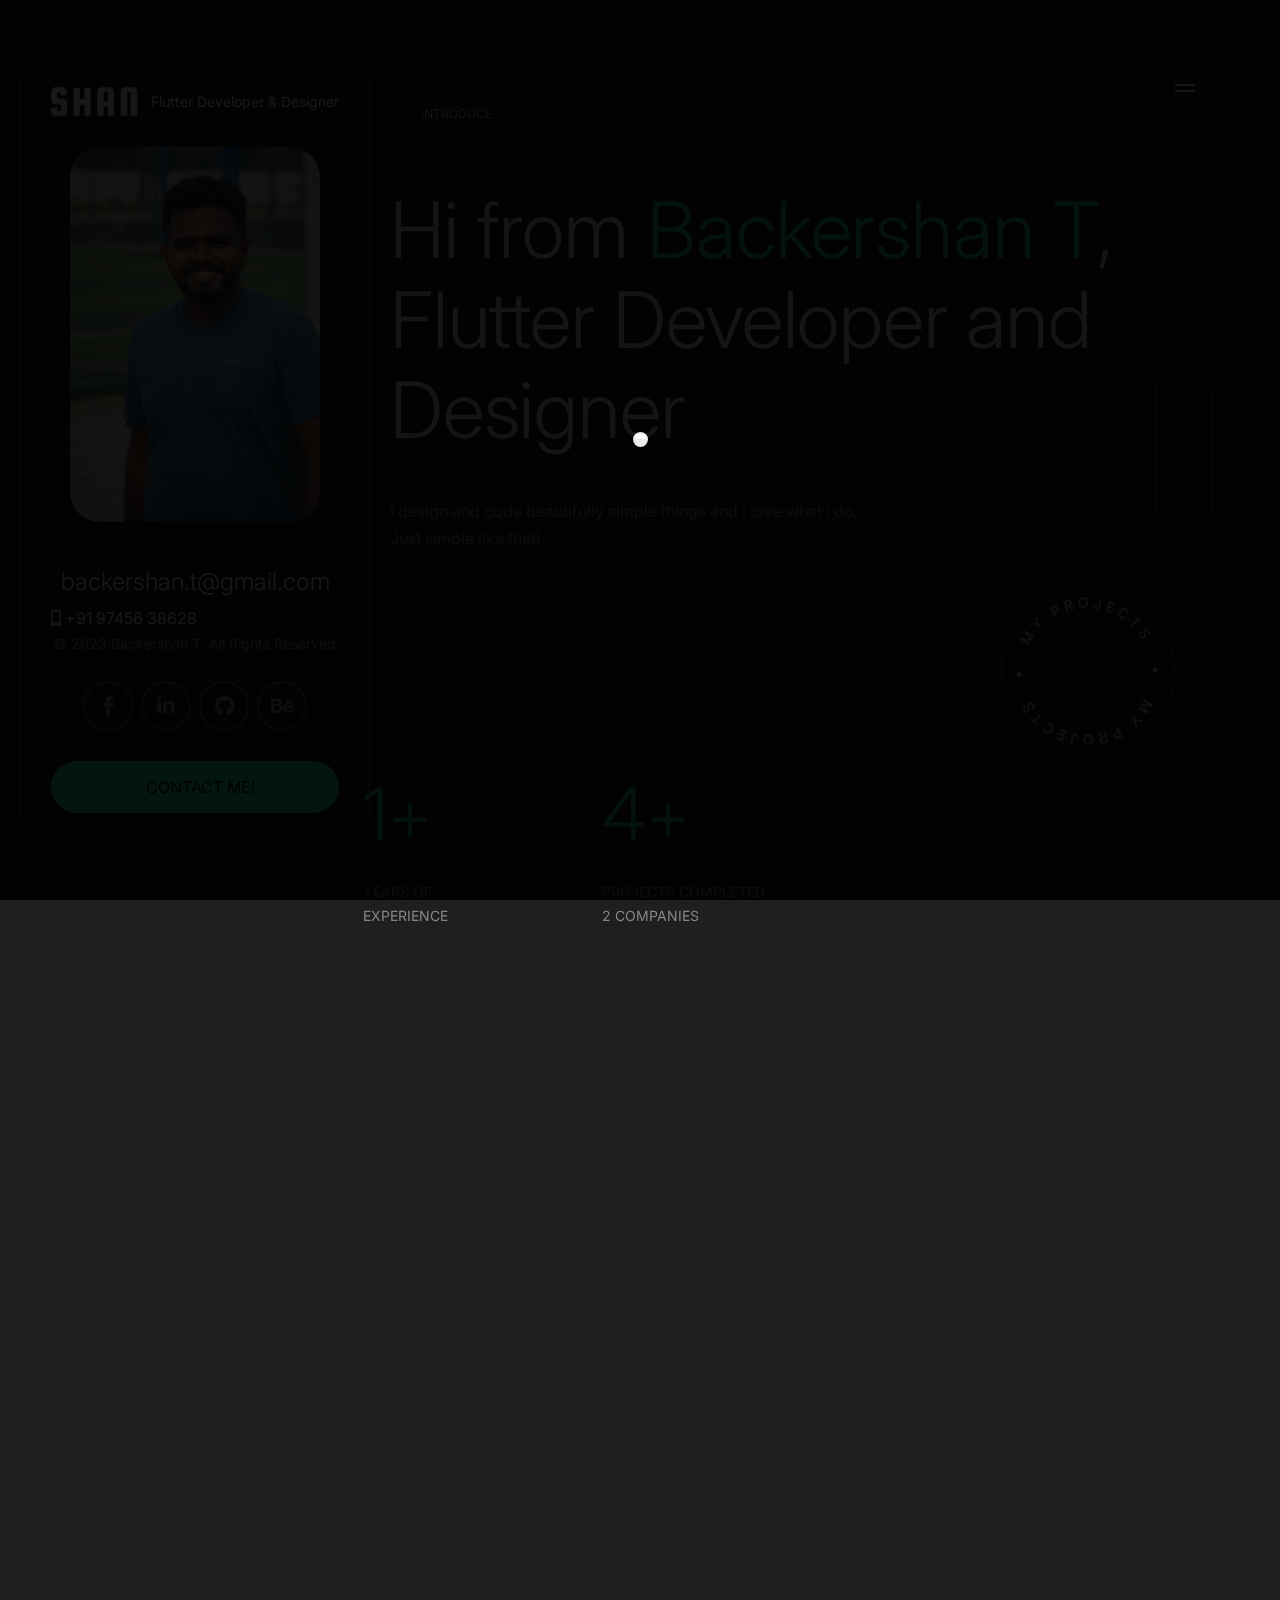
==== commit b1fd92e0: "Add files via upload" ====
--- a/index.html
+++ b/index.html
@@ -8,7 +8,7 @@
     <meta http-equiv="X-UA-Compatible" content="IE=edge">
     <meta name="viewport" content="width=device-width, initial-scale=1.0">
     <title>Backershan T|Flutter Developer|Freelancer</title>
-    <link rel="icon" type="image/x-icon" href="assets/images/me.jpg">
+    <link rel="icon" type="image/x-icon" href="assets/images/fav.png">
 
     <link rel="preconnect" href="https://fonts.googleapis.com/">
     <link rel="preconnect" href="https://fonts.gstatic.com/" crossorigin>
@@ -291,12 +291,12 @@
                                     with<br>
                                     an even <span>better story</span></h1>
                             </div>
-                            <p class="scroll-animation" data-animation="fade_from_bottom">Since beginning my journey as
+                            <!-- <p class="scroll-animation" data-animation="fade_from_bottom">Since beginning my journey as
                                 a freelance designer nearly 8 years ago,
                                 I've done remote work for agencies, consulted for startups, and collaborated with
                                 talented people to create digital products for both business and consumer use.
                                 I'm quietly confident, naturally curious, and perpetually working on improving my
-                                chopsone design problem at a time.</p>
+                                chopsone design problem at a time.</p> -->
                         </div>
                     </div>
                 </section>
--- a/assets/css/style.css
+++ b/assets/css/style.css
@@ -1,2160 +1,2160 @@
-:root {
-    --primary_color: #28e98c
-}
-
-*,
-*::before,
-*::after {
-    margin: 0;
-    padding: 0;
-    box-sizing: border-box
-}
-
-body {
-    font-family: inter, sans-serif;
-    font-size: 16px;
-    scroll-behavior: smooth;
-    color: #999;
-    background: #1f1f1f;
-    line-height: 1.7;
-    overflow-x: hidden;
-    height: 100vh
-}
-
-.bg-white {
-    background: #fff
-}
-
-img {
-    max-width: 100%
-}
-
-a {
-    text-decoration: none
-}
-
-.text-right {
-    text-align: right
-}
-
-ul {
-    list-style: none;
-    margin: 0;
-    padding: 0
-}
-
-.content-width {
-    max-width: 800PX;
-    width: 100%;
-    margin-left: auto
-}
-
-.theme-btn {
-    background: var(--primary_color);
-    color: #000;
-    display: block;
-    text-align: center;
-    padding: 11px 58px 10px;
-    display: inline-flex;
-    align-items: center;
-    border-radius: 30px;
-    justify-content: center;
-    text-transform: uppercase;
-    border: none;
-    transition: .3s;
-    cursor: pointer;
-    border: 2px solid var(--primary_color)
-}
-
-.theme-btn i {
-    font-size: 24px;
-    margin-right: 10px;
-    display: block;
-    margin-bottom: 3px
-}
-
-.theme-btn:hover {
-    background: 0 0;
-    color: var(--primary_color)
-}
-
-.custom-container {
-    max-width: 1130px;
-    padding: 0 15px;
-    margin: auto
-}
-
-.subtitle {
-    font-size: 12px;
-    color: #fff;
-    text-transform: uppercase;
-    font-weight: 300;
-    margin: 0;
-    border: 1px solid #565656;
-    padding: 9px 20px;
-    border-radius: 30px;
-    margin-bottom: 53px;
-    display: inline-flex;
-    align-items: center
-}
-
-.subtitle i {
-    margin-bottom: 1px;
-    font-size: 14px;
-    margin-right: 10px
-}
-
-.page-loader {
-    position: fixed;
-    left: 0;
-    top: 0;
-    width: 100%;
-    height: 100%;
-    z-index: 10000;
-    background: #000;
-    display: flex;
-    align-items: center;
-    justify-content: center
-}
-
-.page-loader .bounceball {
-    position: relative;
-    display: inline-block;
-    height: 37px;
-    width: 15px
-}
-
-.page-loader .bounceball:before {
-    position: absolute;
-    content: '';
-    display: block;
-    top: 0;
-    width: 15px;
-    height: 15px;
-    border-radius: 50%;
-    background-color: #fff;
-    transform-origin: 50%;
-    animation: bounceLoader 500ms alternate infinite ease
-}
-
-.icon-menu {
-    position: absolute;
-    right: 68px;
-    top: 60px;
-    width: 55px;
-    height: 55px;
-    border-radius: 50%;
-    display: flex;
-    flex-direction: column;
-    border: 1px solid #575757;
-    align-items: center;
-    justify-content: center;
-    gap: 4px;
-    cursor: pointer;
-    transition: .3s;
-    background: #1f1f1f;
-    z-index: 99
-}
-
-.icon-menu span {
-    width: 20px;
-    display: block;
-    height: 2px;
-    background: #fff;
-    transition: .3s
-}
-
-.icon-menu:hover {
-    border-color: var(--primary_color)
-}
-
-.icon-menu:hover span {
-    background: var(--primary_color)
-}
-
-#scroll-section {}
-
-.scroll-content {}
-
-main.drake-main {}
-
-.page-section {
-    overflow: hidden
-}
-
-.menu {
-    flex-direction: column;
-    border: 1px solid #575757;
-    border-radius: 30px;
-    position: fixed;
-    right: 68px;
-    top: 322px;
-    text-align: center;
-    gap: 20px;
-    padding: 24px 0;
-    background: #1f1f1f;
-    z-index: 20
-}
-
-.menu li .scroll-to,
-.menu li a {
-    display: block;
-    position: relative;
-    width: 55px;
-    transition: .3s;
-    color: #999;
-    cursor: pointer
-}
-
-.menu li a.active,
-.menu li a:hover,
-.menu li .scroll-to.active,
-.menu li .scroll-to:hover {
-    color: var(--primary_color)
-}
-
-.menu li .scroll-to:hover span,
-.menu li a:hover span {
-    opacity: 1;
-    visibility: visible
-}
-
-.menu li .scroll-to i,
-.menu li a i {
-    font-size: 20px;
-    display: block
-}
-
-.menu li .scroll-to span,
-.menu li a span {
-    position: absolute;
-    transition: .3s;
-    font-size: 12px;
-    background: #404042;
-    right: 100%;
-    color: #fff;
-    display: block;
-    padding: 3px 8px;
-    border-radius: 5px;
-    visibility: hidden;
-    opacity: 0
-}
-
-.menu li .scroll-to span::before,
-.menu li a span::before {
-    content: '';
-    width: 10px;
-    height: 10px;
-    background: #404042;
-    position: absolute;
-    right: -3px;
-    top: 50%;
-    transform: rotate(54deg) skew(-8deg, -39deg);
-    margin-top: -5px;
-    z-index: -1
-}
-
-.responsive-sidebar-menu {
-    position: fixed;
-    left: 0;
-    top: 0;
-    width: 100%;
-    height: 100%;
-    z-index: 99;
-    opacity: 0;
-    visibility: hidden;
-    transition: .2s
-}
-
-.responsive-sidebar-menu.active {
-    opacity: 1;
-    visibility: visible
-}
-
-.global-color .inner .overlay,
-.responsive-sidebar-menu .overlay {
-    position: absolute;
-    left: 0;
-    top: 0;
-    width: 100%;
-    height: 100%;
-    z-index: -1;
-    background: #565656;
-    opacity: .5
-}
-
-.responsive-sidebar-menu .sidebar-menu-inner {
-    max-width: 345px;
-    width: 100%;
-    margin-left: auto;
-    background: #191919;
-    height: 100%;
-    overflow-x: hidden;
-    padding-top: 50px;
-    margin-right: -250px;
-    transition: .3s
-}
-
-.responsive-sidebar-menu.active .sidebar-menu-inner {
-    margin-right: 0
-}
-
-.responsive-sidebar-menu .sidebar-menu-inner .menu-wrap {
-    width: 46%;
-    margin: auto
-}
-
-.responsive-sidebar-menu .sidebar-menu-inner .menu-wrap p {
-    font-size: 18px
-}
-
-.responsive-sidebar-menu .sidebar-menu-inner .menu-wrap .menu {
-    position: relative;
-    right: auto;
-    left: 0;
-    top: 0;
-    transform: translateY(0);
-    background: 0 0;
-    border-radius: 0;
-    border: none;
-    margin-bottom: 30px
-}
-
-.responsive-sidebar-menu .sidebar-menu-inner .menu-wrap .menu li a {
-    display: flex;
-    align-items: center;
-    gap: 10px
-}
-
-.responsive-sidebar-menu .sidebar-menu-inner .menu-wrap .menu li a:hover span {
-    color: #fff
-}
-
-.responsive-sidebar-menu .sidebar-menu-inner .menu-wrap .menu li a i {
-    margin-bottom: 2px
-}
-
-.responsive-sidebar-menu .sidebar-menu-inner .menu-wrap .menu li a span {
-    position: relative;
-    right: 0;
-    opacity: 1;
-    visibility: visible;
-    color: #999;
-    background: 0 0;
-    margin: 0;
-    padding: 0;
-    border-radius: 0
-}
-
-.responsive-sidebar-menu .sidebar-menu-inner .menu-wrap .menu li a span::before {
-    display: none
-}
-
-.responsive-sidebar-menu .sidebar-menu-inner .menu-wrap .menu li a.active span {
-    color: #fff
-}
-
-.responsive-sidebar-menu .sidebar-menu-inner .global-color-option,
-.responsive-sidebar-menu .sidebar-menu-inner .sidebar-social {
-    width: 46%;
-    margin: auto
-}
-
-.responsive-sidebar-menu .sidebar-menu-inner .sidebar-social ul {
-    gap: 15px
-}
-
-.responsive-sidebar-menu .sidebar-menu-inner .sidebar-social ul li a {
-    color: #999;
-    transition: .3s;
-    font-size: 16px
-}
-
-.responsive-sidebar-menu .sidebar-menu-inner .sidebar-social ul li a:hover {
-    color: var(--primary_color)
-}
-
-.global-color {
-    position: fixed;
-    left: 0;
-    top: 0px;
-    z-index: 100
-}
-
-.global-color .inner {
-    position: fixed;
-    left: 0;
-    top: 0;
-    width: 100%;
-    height: 100%;
-    z-index: 99;
-    opacity: 0;
-    visibility: hidden;
-    transition: .2s
-}
-
-.global-color.active .inner {
-    opacity: 1;
-    visibility: visible
-}
-
-.global-color .setting-toggle {
-    width: 40px;
-    height: 40px;
-    display: flex;
-    align-items: center;
-    justify-content: center;
-    font-size: 20px;
-    cursor: pointer;
-    background: #1f1f1f
-}
-
-.global-color .inner .global-color-option .close-settings {
-    position: absolute;
-    right: 20px;
-    top: 20px;
-    color: #fff;
-    font-size: 20px
-}
-
-.global-color .inner .global-color-option .global-color-option-inner p {
-    text-transform: uppercase;
-    font-size: 13px;
-    color: #fff;
-    line-height: 1.2;
-    margin-bottom: 25px
-}
-
-.global-color .inner .global-color-option .global-color-option-inner .themes {
-    display: flex;
-    flex-wrap: wrap;
-    padding-top: 30px
-}
-
-.global-color .inner .global-color-option .global-color-option-inner .themes li {
-    margin-right: 80px;
-    margin-bottom: 55px
-}
-
-.global-color .inner .global-color-option .global-color-option-inner .themes li a {
-    font-size: 14px;
-    color: #fff;
-    font-weight: 500;
-    display: block;
-    line-height: 1.2;
-    position: relative
-}
-
-.global-color .inner .global-color-option .global-color-option-inner .themes li a::before {
-    content: '';
-    width: 100%;
-    height: 1px;
-    background: #fff;
-    position: absolute;
-    left: 0;
-    top: 50%;
-    opacity: 0;
-    transition: .3s
-}
-
-.global-color .inner .global-color-option .global-color-option-inner .themes li a:hover::before,
-.global-color .inner .global-color-option .global-color-option-inner .themes li.active a::before {
-    opacity: 1
-}
-
-.global-color .inner .global-color-option {
-    max-width: 1043px;
-    width: 100%;
-    margin-left: auto;
-    background: #191919;
-    height: 100%;
-    overflow-x: hidden;
-    padding-top: 50px;
-    margin-right: -400px;
-    transition: .4s;
-    padding: 134px
-}
-
-.global-color .inner .global-color-option h2 {
-    color: #fff;
-    font-weight: 200;
-    font-size: 34px;
-    line-height: 1.2;
-    margin-bottom: 80px
-}
-
-.global-color.active .inner .global-color-option {
-    margin-right: 0
-}
-
-.global-color .global-color-option .color-boxed {
-    display: flex;
-    align-items: center;
-    flex-wrap: wrap;
-    gap: 26px;
-    margin-bottom: 105px;
-    padding-top: 30px
-}
-
-.global-color .global-color-option .color-boxed a {
-    display: block;
-    width: 30px;
-    height: 30px;
-    border-radius: 50%;
-    position: relative;
-    background: #28e98c
-}
-
-.global-color .global-color-option .color-boxed a::before {
-    content: '';
-    border: 1px solid #fff;
-    position: absolute;
-    border-radius: 50%;
-    width: calc(100% + 10px);
-    height: calc(100% + 10px);
-    left: 50%;
-    top: 50%;
-    transform: translate(-50%, -50%);
-    opacity: 0;
-    transition: .3s
-}
-
-.global-color .global-color-option .color-boxed a::after {
-    content: '';
-    position: absolute;
-    border: none;
-    transform: translate(-50%, -50%);
-    width: 4px;
-    height: 4px;
-    left: 50%;
-    top: 50%;
-    background: #fff;
-    border-radius: 50%;
-    opacity: 0
-}
-
-.global-color .global-color-option .color-boxed a.clr-active::after,
-.global-color .global-color-option .color-boxed a:hover::after,
-.global-color .global-color-option .color-boxed a:hover::before,
-.global-color .global-color-option .color-boxed a.clr-active::before {
-    opacity: 1
-}
-
-.global-color .global-color-option .color-boxed a:nth-child(2) {
-    background: #e4af12
-}
-
-.global-color .global-color-option .color-boxed a:nth-child(3) {
-    background: #fe6f1d
-}
-
-.global-color .global-color-option .color-boxed a:nth-child(4) {
-    background: #14c5fd
-}
-
-.global-color .global-color-option .color-boxed a:nth-child(5) {
-    background: silver
-}
-
-.global-color .global-color-option .color-boxed a:nth-child(6) {
-    background: #1338f3
-}
-
-.global-color .global-color-option .color-boxed a:nth-child(7) {
-    background: #f31313
-}
-
-.global-color .global-color-option .color-boxed a:nth-child(8) {
-    background: #f9c
-}
-
-.global-color .global-color-option .color-boxed a:nth-child(9) {
-    background: #cceb00
-}
-
-.global-color .global-color-option .color-boxed a i {
-    font-size: 14px
-}
-
-.header-area {
-    background: #1f1f1f;
-    position: sticky;
-    top: 0;
-    z-index: 100;
-    padding: 25px 0
-}
-
-.header-area .logo {
-    display: block
-}
-
-.header-area .logo img {
-    display: block
-}
-
-.header-area nav {
-    transition: .3s
-}
-
-.header-area nav .nav-menu {
-    gap: 25px;
-    display: flex
-}
-
-.header-area nav .nav-menu li {
-    position: relative
-}
-
-.header-area nav .nav-menu li .toggle-sub-dropdown,
-.header-area nav .nav-menu li .toggle-dropdown {
-    display: none;
-    width: 35px;
-    text-align: center
-}
-
-.header-area nav .nav-menu li .dropdown {
-    position: absolute;
-    left: 0;
-    width: 200px;
-    background: #000;
-    box-shadow: 1px 6px 20px rgb(0 0 0/20%);
-    transition: .3s;
-    opacity: 0;
-    visibility: hidden;
-    padding: 5px 0
-}
-
-.header-area nav .nav-menu li .dropdown li a {
-    padding: 8px 15px;
-    line-height: 1.2
-}
-
-.header-area nav .nav-menu li:hover>.dropdown {
-    opacity: 1;
-    visibility: visible
-}
-
-.header-area nav .nav-menu li .dropdown li .dropdown {
-    left: 100%;
-    top: 0
-}
-
-.header-area nav .nav-menu li a {
-    color: #fff;
-    display: block;
-    transition: .3s;
-    padding: 8px 0
-}
-
-.header-area nav .nav-menu li a:hover {
-    color: var(--primary_color)
-}
-
-.header-area .header-right .show-menu-toggle {
-    display: none;
-    width: 40px;
-    height: 40px;
-    border-radius: 4px;
-    align-items: center;
-    justify-content: center;
-    font-size: 20px;
-    cursor: pointer;
-    color: #fff;
-    border: 1px solid rgb(255 255 255/30%);
-    margin-left: auto
-}
-
-.header-area nav .close-menu {
-    display: none;
-    cursor: pointer;
-    position: absolute;
-    right: 30px;
-    top: 30px;
-    font-size: 25px;
-    cursor: pointer;
-    color: #fff
-}
-
-.section-header h1 {
-    font-size: 48px;
-    line-height: 60px;
-    color: #fff;
-    font-weight: 300;
-    margin-bottom: 33px
-}
-
-.section-header h1 span {
-    color: var(--primary_color)
-}
-
-.left-sidebar {
-    max-width: 485px;
-    width: 100%;
-    border-radius: 30px;
-    border: 1px solid #565656;
-    position: fixed;
-    left: 20px;
-    top: 50%;
-    transform: translateY(-50%);
-    padding: 50px;
-    z-index: 10
-}
-
-.drake-main .left-sidebar {
-    display: none
-}
-
-.left-sidebar>img.me {
-    border-radius: 30px;
-    display: block;
-    margin-bottom: 56px
-}
-
-.left-sidebar .sidebar-header {
-    margin-bottom: 65px
-}
-
-.left-sidebar .sidebar-header .designation {
-    text-align: right;
-    color: #fff;
-    font-size: 14px;
-    font-weight: 400
-}
-
-.left-sidebar h2 {
-    font-size: 24px;
-    color: #fff;
-    text-align: center;
-    font-weight: 300
-}
-
-.left-sidebar .address {
-    margin-bottom: 30px
-}
-
-.left-sidebar .copyright {
-    font-size: 14px;
-    text-align: center;
-    margin-bottom: 45px
-}
-
-.left-sidebar .social-profile {
-    gap: 8px;
-    margin-bottom: 118px
-}
-
-.left-sidebar .social-profile li a {
-    display: block;
-    width: 50px;
-    height: 50px;
-    line-height: 46px;
-    text-align: center;
-    border: 2px solid #565656;
-    border-radius: 50%;
-    color: #999;
-    font-size: 20px;
-    transition: .3s
-}
-
-.left-sidebar .social-profile li a:hover {
-    color: var(--primary_color);
-    border-color: var(--primary_color)
-}
-
-.left-sidebar .theme-btn {
-    width: 100%
-}
-
-.hero-section {
-    padding: 68px 0;
-    position: relative;
-    overflow: hidden
-}
-
-.hero-section .hero-content {
-    position: relative;
-    z-index: 3
-}
-
-.hero-section .hero-content h1 {
-    font-size: 78px;
-    letter-spacing: -.2px;
-    line-height: 90px;
-    margin-bottom: 43px;
-    font-weight: 300
-}
-
-.hero-section .hero-content h1 span {
-    color: var(--primary_color)
-}
-
-.hero-section .hero-content>p {
-    max-width: 480px;
-    margin-bottom: 31px
-}
-
-.hero-section .hero-content .go-to-project-btn {
-    width: 175px;
-    height: 175px;
-    display: flex;
-    align-items: center;
-    justify-content: center;
-    margin-left: auto;
-    border-radius: 50%;
-    border: 1px solid #575757;
-    position: relative;
-    overflow: hidden;
-    margin-right: 15px
-}
-
-.hero-section .hero-content .go-to-project-btn img {
-    display: block;
-    animation: rotating 6s infinite linear
-}
-
-.hero-section .hero-content .go-to-project-btn i {
-    position: absolute;
-    color: #fff;
-    font-size: 40px;
-    display: block
-}
-
-.hero-section .hero-content .facts {
-    gap: 100px;
-    margin-top: 55px
-}
-
-.hero-section .hero-content .facts h1 {
-    font-size: 72px;
-    color: var(--primary_color);
-    line-height: 56px;
-    margin-bottom: 38px
-}
-
-.hero-section .hero-content .facts p {
-    font-size: 14px;
-    line-height: 24px;
-    text-transform: uppercase
-}
-
-.home1-page,
-.home5-page,
-.home6-page {
-    background: #000
-}
-
-.home-3 {
-    overflow: hidden
-}
-
-.home-3:before {
-    content: '';
-    background: #000;
-    position: absolute;
-    left: 0;
-    top: 0;
-    width: 100%;
-    height: 100%;
-    z-index: 1;
-    opacity: .6
-}
-
-.home1-page .menu,
-.home5-page .menu,
-.home6-page .menu,
-.home1-page .icon-menu,
-.home5-page .icon-menu,
-.home6-page .icon-menu {
-    background: #000
-}
-
-body .body-overlay {
-    position: fixed;
-    left: 0;
-    top: 0;
-    width: 100%;
-    height: 100%;
-    object-fit: cover;
-    z-index: -1
-}
-
-.home2-page .body-overlay,
-.home3-page .body-overlay {
-    opacity: .1
-}
-
-.home1-page .body-overlay,
-.home4-page .body-overlay,
-.home5-page .body-overlay {
-    opacity: .3
-}
-
-.about-area {
-    padding-top: 90px;
-    padding-bottom: 90px
-}
-
-.about-area .about-content p {
-    line-height: 30px;
-    max-width: 610px
-}
-
-.resume-area {
-    padding-top: 90px;
-    padding-bottom: 90px
-}
-
-.resume-area .resume-content .resume-timeline .item {
-    position: relative;
-    padding-left: 74px;
-    padding-bottom: 68px
-}
-
-.resume-area .resume-content .resume-timeline .item:last-child {
-    padding-bottom: 0
-}
-
-.resume-area .resume-content .resume-timeline .item:last-child::after {
-    height: calc(100% - 10px)
-}
-
-.resume-area .resume-content .resume-timeline .item::after {
-    content: '';
-    background: #333;
-    width: 1px;
-    height: 100%;
-    position: absolute;
-    left: 0;
-    top: 10px;
-    z-index: -1
-}
-
-.resume-area .resume-content .resume-timeline .item::before {
-    content: '';
-    position: absolute;
-    width: 12px;
-    height: 12px;
-    background: #656565;
-    border-radius: 50%;
-    left: -6px;
-    top: 7px;
-    transition: .3s
-}
-
-.resume-area .resume-content .resume-timeline .item .date {
-    display: block;
-    margin-bottom: 28px;
-    transition: .3s
-}
-
-.resume-area .resume-content .resume-timeline .item h2 {
-    font-size: 24px;
-    font-weight: 300;
-    margin-bottom: 5px;
-    color: #fff
-}
-
-.resume-area .resume-content .resume-timeline .item h2 a {
-    color: #fff;
-    display: block
-}
-
-.resume-area .resume-content .resume-timeline .item p {
-    font-size: 13px;
-    color: #999;
-    margin-bottom: 18px
-}
-
-.resume-area .resume-content .resume-timeline .item p:last-child {
-    margin-bottom: 0
-}
-
-.resume-area .resume-content .resume-timeline .item:hover::before {
-    background: var(--primary_color)
-}
-
-.resume-area .resume-content .resume-timeline .item:hover .date {
-    color: var(--primary_color)
-}
-
-.services-area {
-    padding-top: 90px;
-    padding-bottom: 90px
-}
-
-.services-items .service-item {
-    border: 1px solid #565656;
-    border-radius: 20px;
-    transition: .3s;
-    position: relative;
-    padding: 44px 48px 41px;
-    margin-bottom: 10px
-}
-
-.services-items .service-item:last-child {
-    margin-bottom: 0
-}
-
-.services-items .service-item h2 {
-    font-size: 24px;
-    font-weight: 300;
-    margin-bottom: 8px;
-    color: #fff
-}
-
-.services-items .service-item h2 a {
-    color: #fff;
-    transition: .3s
-}
-
-.services-items .service-item:hover {
-    border-color: var(--primary_color)
-}
-
-.services-items .service-item:hover h2 a {
-    color: var(--primary_color)
-}
-
-.services-items .service-item p {
-    font-size: 14px;
-    color: #999;
-    margin-bottom: 30px
-}
-
-.services-items .service-item .projects {
-    font-size: 12px;
-    color: #fff;
-    text-transform: uppercase;
-    display: inline-block
-}
-
-.services-items .service-item:hover .projects {
-    text-decoration: underline
-}
-
-.services-items .service-item i {
-    position: absolute;
-    font-size: 30px;
-    color: var(--primary_color);
-    top: 45px;
-    right: 50px
-}
-
-.skills-area {
-    padding-top: 90px;
-    padding-bottom: 40px
-}
-
-.skills .skill {
-    margin-bottom: 50px
-}
-
-.skills .skill .skill-inner {
-    border: 2px solid #565656;
-    border-radius: 85px;
-    padding: 54px 0 48px;
-    margin-bottom: 20px;
-    transition: .3s
-}
-
-.skills .skill:hover .skill-inner {
-    border-color: var(--primary_color)
-}
-
-.skills .skill .skill-inner img {
-    display: block;
-    margin: auto auto 29px
-}
-
-.skills .skill .skill-inner h1 {
-    font-size: 30px;
-    color: var(--primary_color);
-    font-weight: 300;
-    margin: 0
-}
-
-.skills .skill p {
-    font-size: 14px;
-    color: #fff;
-    margin: 0
-}
-
-.portfolio-area {
-    padding-top: 90px;
-    padding-bottom: 90px
-}
-
-.portfolio-items .portfolio-item {
-    margin-bottom: 62px
-}
-
-.portfolio-items>div:last-child .portfolio-item {
-    margin-bottom: 0
-}
-
-.portfolio-items .portfolio-item .portfolio-item-inner {
-    height: 370px;
-    overflow: hidden;
-    border-radius: 30px;
-    position: relative;
-    margin-bottom: 30px
-}
-
-.portfolio-items .portfolio-item.portfolio-full .portfolio-item-inner {
-    height: 410px
-}
-
-.portfolio-items .portfolio-item .portfolio-item-inner img {
-    display: block;
-    width: 100%;
-    height: 100%;
-    object-fit: cover
-}
-
-.portfolio-items .portfolio-item .portfolio-item-inner .portfolio-categories {
-    position: absolute;
-    display: flex;
-    flex-wrap: wrap;
-    gap: 10px;
-    align-items: center;
-    bottom: 20px;
-    left: 20px
-}
-
-.portfolio-items .portfolio-item .portfolio-item-inner .portfolio-categories li a {
-    display: block;
-    font-size: 14px;
-    background: #fff;
-    color: #000;
-    padding: 7px 20px;
-    border-radius: 19px;
-    transition: .3s
-}
-
-.portfolio-items .portfolio-item:hover .portfolio-item-inner .portfolio-categories li a {
-    background: #1f1f1f;
-    color: #fff
-}
-
-.portfolio-items .portfolio-item h2 {
-    font-size: 24px;
-    font-weight: 300;
-    margin: 0
-}
-
-.portfolio-items .portfolio-item h2 a {
-    color: #fff;
-    display: inline-block;
-    border-bottom: 1px solid transparent;
-    transition: .3s
-}
-
-.portfolio-items .portfolio-item:hover h2 a {
-    border-color: #fff
-}
-
-.testimonial-item .testimonial-item-inner {
-    border: 2px solid #565656;
-    border-radius: 30px;
-    padding: 50px 50px 43px
-}
-
-.testimonial-item .testimonial-item-inner .author {
-    gap: 16px;
-    margin-bottom: 45px
-}
-
-.testimonial-item .testimonial-item-inner .author img {
-    width: 45px;
-    height: 45px;
-    border-radius: 50%;
-    object-fit: cover
-}
-
-.testimonial-item .testimonial-item-inner .author h3 {
-    font-size: 18px;
-    font-weight: 300;
-    color: #fff;
-    margin-bottom: 6px
-}
-
-.testimonial-item .testimonial-item-inner .author p {
-    color: #999;
-    font-size: 13px;
-    margin: 0;
-    line-height: 1.3
-}
-
-.testimonial-item .testimonial-item-inner .author p span {
-    color: var(--primary_color)
-}
-
-.testimonial-item .testimonial-item-inner>p {
-    font-size: 24px;
-    color: #fff;
-    font-weight: 300;
-    line-height: 36px;
-    margin-bottom: 27px
-}
-
-.testimonial-item .testimonial-item-inner .project-btn {
-    font-size: 12px;
-    color: #fff;
-    text-transform: uppercase;
-    display: inline-block
-}
-
-.testimonial-area .testimonial-slider-wrap .testimonial-footer-nav {
-    margin-top: 50px
-}
-
-.testimonial-area .testimonial-slider-wrap .testimonial-footer-nav .testimonial-nav {
-    gap: 15px
-}
-
-.testimonial-area .testimonial-slider-wrap .testimonial-footer-nav .testimonial-nav button {
-    width: 45px;
-    height: 45px;
-    display: block;
-    background: 0 0;
-    border-radius: 50%;
-    text-align: center;
-    border: 2px solid #565656;
-    font-size: 18px;
-    color: #fff;
-    transition: .3s
-}
-
-.testimonial-area .testimonial-slider-wrap .testimonial-footer-nav .testimonial-nav button:hover {
-    border-color: var(--primary_color);
-    color: var(--primary_color)
-}
-
-.testimonial-area .testimonial-slider-wrap .testimonial-footer-nav .testimonial-nav #testimonial-slide-count {
-    font-size: 13px;
-    color: #666;
-    font-weight: 300
-}
-
-.testimonial-area .testimonial-slider-wrap .testimonial-footer-nav .testimonial-nav #testimonial-slide-count .left {
-    color: #fff
-}
-
-.clients-logos {
-    padding-top: 100px
-}
-
-.clients-logos h4 {
-    color: #fff;
-    text-transform: uppercase;
-    font-size: 14px;
-    font-weight: 300;
-    margin-bottom: 57px
-}
-
-.clients-logos .col-md-3 {
-    margin-bottom: 74px
-}
-
-.clients-logos img {
-    display: block;
-    opacity: .3;
-    transition: .3s
-}
-
-.clients-logos img:hover {
-    opacity: 1
-}
-
-.pricing-area {
-    padding-top: 90px;
-    padding-bottom: 90px
-}
-
-.pricing-table-items .pricing-table {
-    border: 1px solid #565656;
-    border-radius: 30px;
-    padding: 37px 40px 40px;
-    height: 100%;
-    display: flex;
-    flex-direction: column;
-    justify-content: space-between;
-    transition: .3s
-}
-
-.pricing-table-items .pricing-table:hover {
-    border-color: var(--primary_color)
-}
-
-.pricing-table-items .pricing-table .pricing-table-header {
-    border-bottom: 1px solid #555;
-    padding-bottom: 20px;
-    margin-bottom: 34px
-}
-
-.pricing-table-items .pricing-table .pricing-table-header .top {
-    margin-bottom: 30px
-}
-
-.pricing-table-items .pricing-table .pricing-table-header h4 {
-    font-size: 18px;
-    text-transform: uppercase;
-    font-weight: 300;
-    color: #fff;
-    margin: 0
-}
-
-.pricing-table-items .pricing-table .pricing-table-header .top p {
-    font-size: 13px;
-    line-height: 20px;
-    color: #999;
-    margin: 0
-}
-
-.pricing-table-items .pricing-table .pricing-table-header h1 {
-    font-size: 48px;
-    color: var(--primary_color);
-    font-weight: 300;
-    margin: 0
-}
-
-.pricing-table-items .pricing-table .pricing-table-header h1 span {
-    font-size: 24px;
-    color: #999
-}
-
-.pricing-table-items .pricing-table ul {
-    margin-bottom: 80px
-}
-
-.pricing-table-items .pricing-table ul li {
-    font-size: 14px;
-    color: #fff;
-    line-height: 24px;
-    font-weight: 300;
-    margin-bottom: 10px
-}
-
-.pricing-table-items .pricing-table ul li:last-child {
-    margin-bottom: 0
-}
-
-.pricing-table-items .info {
-    font-size: 14px;
-    color: #fff;
-    line-height: 24px;
-    margin: 60px 0 0
-}
-
-.pricing-table-items .info a {
-    color: var(--primary_color);
-    text-decoration: underline
-}
-
-.contact-area {
-    padding-bottom: 50px
-}
-
-.contact-area .contact-content h3 {
-    font-size: 24px;
-    color: #fff;
-    font-weight: 300;
-    margin-bottom: 60px
-}
-
-.contact-area .contact-content #required-msg {
-    color: #fc4545;
-    font-size: 14px;
-    margin-bottom: 31px;
-    display: none
-}
-
-.contact-area .contact-content #required-msg.show {
-    display: block
-}
-
-.contact-area .contact-content .contact-form .input-group {
-    margin-bottom: 34px
-}
-
-.contact-area .contact-content .contact-form .input-group label {
-    display: block;
-    font-size: 12px;
-    text-transform: uppercase;
-    color: #fff;
-    margin-bottom: 2px
-}
-
-.contact-area .contact-content .contact-form .input-group label sup {
-    color: #fc4545;
-    font-size: 12px;
-    top: 0
-}
-
-.contact-area .contact-content .contact-form .input-group label span {
-    color: #999;
-    text-transform: none
-}
-
-.contact-area .contact-content .contact-form .input-group select,
-.contact-area .contact-content .contact-form .input-group textarea,
-.contact-area .contact-content .contact-form .input-group input {
-    display: block;
-    color: #fff;
-    width: 100%;
-    border: none;
-    background: 0 0;
-    font-size: 18px;
-    padding: 0;
-    transition: .2s;
-    padding-bottom: 3px
-}
-
-.contact-area .contact-content .contact-form .input-group textarea {
-    height: 140px;
-    border-bottom: 1px solid #555;
-    resize: none
-}
-
-.contact-area .contact-content .contact-form .input-group select {
-    display: block;
-    margin-left: -5px !important;
-    font-weight: 300
-}
-
-.contact-area .contact-content .contact-form .input-group select:focus,
-.contact-area .contact-content .contact-form .input-group textarea:focus,
-.contact-area .contact-content .contact-form .input-group input:focus {
-    outline: none;
-    box-shadow: none;
-    border-color: #555
-}
-
-.contact-area .contact-content .contact-form .input-group textarea::placeholder,
-.contact-area .contact-content .contact-form .input-group input::placeholder {
-    color: #666
-}
-
-.contact-area .contact-content .contact-form .input-group.upload-attachment {
-    position: relative
-}
-
-.contact-area .contact-content .contact-form .input-group.upload-attachment label {
-    overflow: hidden;
-    position: relative;
-    display: inline-flex;
-    align-items: center;
-    gap: 10px
-}
-
-.contact-area .contact-content .contact-form .input-group.upload-attachment label i {
-    font-size: 18px;
-    display: block;
-    margin-bottom: 2px
-}
-
-.contact-area .contact-content .contact-form .input-group.upload-attachment input {
-    position: absolute;
-    left: 0;
-    top: 0;
-    opacity: 0
-}
-
-.contact-area .contact-content .contact-form .input-group.submit-btn-wrap {
-    margin-bottom: 0;
-    margin-top: 18px
-}
-
-.breadcrumb-area {
-    position: relative;
-    padding: 50px 0;
-    background: #1f1f1f;
-    overflow: hidden;
-    z-index: 1
-}
-
-.breadcrumb-area::before,
-.breadcrumb-area::after {
-    content: '';
-    position: absolute;
-    left: -50px;
-    top: -50px;
-    width: 200px;
-    height: 200px;
-    border-radius: 50%;
-    background: rgb(255 255 255/10%);
-    z-index: -1;
-    box-shadow: 0 0 0 20px rgb(255 255 255/5%)
-}
-
-.breadcrumb-area::after {
-    left: auto;
-    right: -50px;
-    top: auto;
-    bottom: -50px
-}
-
-.breadcrumb-area .breadcrumb-content h1 {
-    font-size: 45px;
-    color: #fff;
-    font-weight: 300;
-    margin-bottom: 20px
-}
-
-.breadcrumb-area .breadcrumb-content .breadcrumbs {
-    display: flex;
-    align-items: center;
-    gap: 10px
-}
-
-.breadcrumb-area .breadcrumb-content .breadcrumbs li {
-    text-transform: uppercase;
-    color: #d1d1d1;
-    font-size: 14px;
-    position: relative;
-    display: flex;
-    align-items: center;
-    gap: 8px
-}
-
-.breadcrumb-area .breadcrumb-content .breadcrumbs li i {
-    display: block;
-    margin-bottom: 1px
-}
-
-.breadcrumb-area .breadcrumb-content .breadcrumbs li:last-child::before {
-    display: none
-}
-
-.breadcrumb-area .breadcrumb-content .breadcrumbs li a {
-    font-weight: 500;
-    color: #fff
-}
-
-.blog-content-area {
-    padding-top: 100px;
-    padding-bottom: 60px
-}
-
-.blog-content-area .blog-items {
-    padding-right: 20px
-}
-
-.blog-item {
-    margin-bottom: 40px
-}
-
-.blog-item .blog-thumbnail {
-    margin-bottom: 30px
-}
-
-.blog-item .blog-thumbnail img {
-    display: block;
-    width: 100%;
-    border-radius: 6px
-}
-
-.blog-item .meta {
-    display: flex;
-    align-items: center;
-    gap: 35px;
-    margin-bottom: 10px
-}
-
-.blog-item .meta li {
-    text-transform: uppercase;
-    font-size: 14px;
-    position: relative;
-    line-height: 1.2
-}
-
-.blog-item .meta li::before {
-    content: '';
-    position: absolute;
-    right: -21px;
-    top: 7px;
-    background: gray;
-    width: 5px;
-    height: 5px;
-    border-radius: 50%
-}
-
-.blog-item .meta li:last-child::before {
-    display: none
-}
-
-.blog-item .meta li a {
-    font-weight: 500;
-    display: flex;
-    align-items: center;
-    gap: 5px;
-    transition: .3s;
-    color: #fff;
-    background: linear-gradient(to top right, var(--primary_color) -200%, transparent 300%);
-    background-repeat: no-repeat;
-    background-size: 0 .0625em;
-    background-position: 0 95%;
-    transition: .25s
-}
-
-.blog-item .meta li a:hover {
-    background-size: 100% .3625em
-}
-
-.blog-item .meta li a i {
-    display: block;
-    font-size: 18px;
-    margin-bottom: 1px;
-    color: var(--primary_color)
-}
-
-.blog-item .blog-item-content h1 {
-    font-size: 28px;
-    line-height: 1.2;
-    margin-bottom: 20px
-}
-
-.blog-item .blog-item-content h1 a {
-    color: #fff;
-    display: inline-block;
-    background: linear-gradient(to top right, var(--primary_color) -200%, transparent 300%);
-    background-repeat: no-repeat;
-    background-size: 0 .0625em;
-    background-position: 0 95%;
-    transition: .25s
-}
-
-.blog-item .blog-item-content h1 a:hover {
-    background-size: 100% .3625em
-}
-
-.blog-item p {
-    line-height: 1.8;
-    margin-bottom: 15px
-}
-
-.blog-item .blog-item-content .read-more-btn {
-    display: inline-block;
-    text-transform: uppercase;
-    position: relative;
-    font-size: 16px;
-    color: #fff;
-    font-weight: 500;
-    letter-spacing: .4px;
-    border-bottom: 2px solid var(--primary_color);
-    padding: 4px 0;
-    transition: .3s
-}
-
-.blog-item .blog-item-content .read-more-btn:hover {
-    border-color: #fff;
-    color: var(--primary_color)
-}
-
-.blog-sidebar .blog-sidebar-item {
-    padding: 40px;
-    background: #2a2a2a;
-    margin-bottom: 40px;
-    border-radius: 4px
-}
-
-.blog-sidebar .blog-sidebar-item:last-child {
-    margin-bottom: 0
-}
-
-.blog-sidebar .blog-sidebar-item h3 {
-    font-size: 20px;
-    font-weight: 600;
-    line-height: 1.1;
-    color: #fff;
-    margin-bottom: 30px;
-    position: relative;
-    display: inline-block
-}
-
-.blog-sidebar .blog-sidebar-item h3::before {
-    content: '';
-    width: 50px;
-    height: 2px;
-    background: var(--primary_color);
-    right: -60px;
-    position: absolute;
-    top: 11px
-}
-
-.blog-sidebar .blog-sidebar-item ul li {
-    line-height: 1.6;
-    padding: 10px 0;
-    border-bottom: 1px solid #686a70;
-    margin: 3px 0
-}
-
-.blog-sidebar .blog-sidebar-item ul li:first-child {
-    margin-top: 0;
-    padding-top: 0
-}
-
-.blog-sidebar .blog-sidebar-item ul li:last-child {
-    padding-bottom: 0;
-    margin-bottom: 0;
-    border: none
-}
-
-.blog-sidebar .blog-sidebar-item ul li a {
-    display: block;
-    color: #fff;
-    font-weight: 300;
-    transition: .3s
-}
-
-.blog-sidebar .blog-sidebar-item ul li a:hover {
-    color: var(--primary_color)
-}
-
-.blog-sidebar .blog-sidebar-item.blog-sidebar-search {
-    padding: 0;
-    background: 0 0
-}
-
-.search-form {
-    display: block;
-    position: relative
-}
-
-.search-form input {
-    display: block;
-    width: 100%;
-    line-height: 40px;
-    padding: 19px 80px 19px 35px;
-    background: #2a2a2a;
-    border-radius: 4px;
-    border: 1px solid transparent;
-    font-weight: 300;
-    transition: .3s;
-    color: #fff
-}
-
-.search-form input:focus {
-    box-shadow: none;
-    outline: none;
-    border-color: var(--primary_color)
-}
-
-.search-form button {
-    position: absolute;
-    right: 0;
-    top: 0;
-    height: 100%;
-    border: none;
-    background: 0 0;
-    cursor: pointer;
-    width: 70px;
-    font-size: 25px;
-    color: #fff
-}
-
-.blog-sidebar .blog-sidebar-item.blog-tags ul {
-    display: flex;
-    gap: 10px;
-    flex-wrap: wrap;
-    align-items: center
-}
-
-.blog-sidebar .blog-sidebar-item.blog-tags ul li {
-    padding: 0;
-    margin: 0;
-    border: none
-}
-
-.blog-sidebar .blog-sidebar-item.blog-tags ul li a {
-    background: #fff;
-    padding: 6px 18px;
-    color: #000;
-    font-weight: 400;
-    border-radius: 30px;
-    font-size: 14px
-}
-
-.blog-sidebar .blog-sidebar-item.blog-tags ul li a:hover {
-    background: #000;
-    color: #fff
-}
-
-.blog-item2 {
-    text-align: center
-}
-
-.blog-item2 .blog-thumbnail {
-    height: 255px;
-    margin-bottom: 0
-}
-
-.blog-item2 .blog-thumbnail img {
-    width: 100%;
-    height: 100%;
-    object-fit: cover
-}
-
-.blog-item2 .blog-item-content {
-    position: relative;
-    margin-top: -22px;
-    padding: 0 20px
-}
-
-.blog-item2 .meta {
-    margin: 0;
-    background: #2a2a2a;
-    padding: 12px 20px;
-    border-radius: 4px;
-    display: inline-flex;
-    box-shadow: 0 10px 30px 0 rgb(0 0 0/5%);
-    margin-bottom: 20px
-}
-
-.blog-item2 .meta li {
-    font-size: 12px
-}
-
-.blog-item2 .meta li a {
-    color: #a0a0a0
-}
-
-.blog-item2 .meta li a:hover {
-    color: #fff
-}
-
-.blog-item2 .meta li a,
-.blog-item2 .blog-item-content h1 a {
-    background: 0 0
-}
-
-.blog-item2 .blog-item-content h1 {
-    font-size: 25px
-}
-
-.blog-item2 .blog-item-content h1 a:hover {
-    color: var(--primary_color)
-}
-
-.blog-item2 .blog-item-content .read-more-btn {
-    font-size: 14px
-}
-
-.blog-details-area {
-    padding-top: 100px;
-    padding-bottom: 100px
-}
-
-.blog-details-area .blog-details-content .meta {
-    margin-bottom: 15px
-}
-
-.blog-details-area .blog-details-content p {
-    font-size: 15px;
-    color: #999;
-    color: #fff;
-    font-weight: 300
-}
-
-.blog-details-area .blog-details-content h3 {
-    color: #fff;
-    font-size: 22px;
-    font-weight: 600;
-    margin-bottom: 15px
-}
-
-.blog-details-area .blog-details-content .lists {
-    margin-bottom: 1rem
-}
-
-.blog-details-area .blog-details-content .lists li {
-    display: block;
-    position: relative;
-    font-size: 15px;
-    line-height: 32px;
-    padding-left: 25px
-}
-
-.blog-details-area .blog-details-content .lists li::before {
-    content: '';
-    background: #999;
-    width: 10px;
-    height: 2px;
-    position: absolute;
-    top: 15px;
-    left: 5px
-}
-
-.blog-details-area .blog-details-content .tags {
-    display: flex;
-    align-items: center;
-    flex-wrap: wrap;
-    gap: 10px;
-    margin-top: 40px
-}
-
-.blog-details-area .blog-details-content .tags li a {
-    display: block;
-    background: #fff;
-    color: #000;
-    font-size: 14px;
-    font-weight: 500;
-    padding: 7px 20px;
-    border-radius: 30px;
-    transition: .3s
-}
-
-.blog-details-area .blog-details-content .tags li a:hover {
-    background: #000;
-    color: #fff
-}
-
-.comments-area h3 {
-    color: #fff;
-    font-size: 20px;
-    font-weight: 500;
-    margin-bottom: 30px;
-    line-height: 1.2
-}
-
-.comments-area .comments .comments-list .comment-item {
-    margin-bottom: 40px
-}
-
-.comments-area .comments .comments-list .comment-item .comment-body {
-    display: flex;
-    align-items: flex-start;
-    gap: 30px
-}
-
-.comments-area .comments .comments-list .comment-item .comment-body .comment-avatar {
-    flex: none;
-    width: 90px;
-    height: 90px;
-    border-radius: 50%
-}
-
-.comments-area .comments .comments-list .comment-item .comment-body .comment-avatar img {
-    width: 100%;
-    height: 100%;
-    object-fit: cover;
-    border-radius: 50%
-}
-
-.comments-area .comments .comments-list .comment-item .comment-body .comment-content {
-    flex: 1
-}
-
-.comments-area .comments .comments-list .comment-item .comment-body .comment-content h4 {
-    color: #fff;
-    font-size: 20px;
-    line-height: 1.1;
-    display: flex;
-    align-items: center;
-    margin-bottom: 20px
-}
-
-.comments-area .comments .comments-list .comment-item .comment-body .comment-content h4 .date {
-    display: block;
-    font-size: 12px;
-    font-weight: 400;
-    margin-left: 40px;
-    position: relative;
-    text-transform: uppercase;
-    color: var(--primary_color)
-}
-
-.comments-area .comments .comments-list .comment-item .comment-body .comment-content h4 .date::before {
-    content: '';
-    width: 20px;
-    height: 1px;
-    position: absolute;
-    left: -25px;
-    top: 5px;
-    background: var(--primary_color)
-}
-
-.comments-area .comments .comments-list .comment-item .comment-body .comment-content p {
-    color: #686a6f;
-    margin: 0
-}
-
-.comments-area .comments .comments-list .comment-item .comment-body .comment-content .reply-btn {
-    text-transform: uppercase;
-    padding: 7px 20px;
-    font-size: 12px;
-    margin-top: 20px
-}
-
-.comments-area .comments .children {
-    padding-left: 60px;
-    border-top: 1px solid #686a70;
-    padding-top: 40px
-}
-
-.comment-form {
-    padding-top: 20px
-}
-
-.comment-form h3 {
-    color: #fff;
-    font-size: 20px;
-    font-weight: 500;
-    margin-bottom: 30px;
-    line-height: 1.2
-}
-
-.comment-form form .input-group {
-    margin-bottom: 20px
-}
-
-.comment-form form .input-group input,
-.comment-form form .input-group textarea {
-    font-size: 14px;
-    display: block;
-    color: #fff;
-    width: 100%;
-    border: none;
-    background: 0 0;
-    padding: 0;
-    transition: .2s;
-    padding-bottom: 3px
-}
-
-.comment-form form .input-group input:focus,
-.comment-form form .input-group textarea:focus {
-    outline: none;
-    box-shadow: none
-}
-
-.comment-form form .input-group textarea {
-    height: 180px;
-    border-bottom: 1px solid #555;
-    resize: none
-}
-
-.footer-area {
-    background: #1f1f1f;
-    position: relative;
-    overflow: hidden;
-    z-index: 1;
-    padding-top: 100px;
-    padding-bottom: 100px
-}
-
-.footer-area::before {
-    content: '';
-    position: absolute;
-    left: 0;
-    top: 0;
-    width: 100%;
-    height: 100%;
-    z-index: -1;
-    background: url(../images/bg-shape.png) center no-repeat;
-    background-size: cover;
-    opacity: .4
-}
-
-.footer-area .footer-widget-item h3 {
-    color: #fff;
-    text-transform: capitalize;
-    font-weight: 600;
-    margin-bottom: 30px;
-    font-size: 20px
-}
-
-.footer-area .footer-widget-item p {
-    color: #ccc;
-    font-size: 15px
-}
-
-.footer-area .footer-widget-item .social-links {
-    display: flex;
-    flex-wrap: wrap;
-    align-items: center;
-    gap: 30px;
-    margin-top: 30px
-}
-
-.footer-area .footer-widget-item .social-links li a {
-    color: #ccc;
-    font-size: 18px;
-    transition: .3s
-}
-
-.footer-area .footer-widget-item .social-links li a:hover {
-    color: #fff
-}
-
-.footer-area .footer-widget-item .social-links li a i {
-    display: block
-}
-
-.footer-area .footer-widget-item.footer-links ul li+li {
-    margin-top: 15px
-}
-
-.footer-area .footer-widget-item.footer-links ul li a {
-    color: #ccc;
-    font-size: 15px;
-    display: block;
-    transition: .3s
-}
-
-.footer-area .footer-widget-item.footer-links ul li a:hover {
-    color: #fff
-}
-
-.footer-area .footer-widget-item.footer-contact-widget ul li {
-    display: block
-}
-
-.footer-area .footer-widget-item.footer-contact-widget ul li+li {
-    margin-top: 15px
-}
-
-.footer-area .footer-widget-item.footer-contact-widget ul li .title {
-    color: #fff;
-    text-transform: uppercase;
-    font-weight: 700;
-    display: block;
-    position: relative;
-    z-index: 1;
-    font-size: 14px;
-    margin-bottom: 5px;
-    line-height: 1.2
-}
-
-.footer-area .footer-widget-item.footer-contact-widget ul li .sub-title {
-    color: #ccc;
-    font-size: 15px
-}
-
-@keyframes rotating {
-    0% {
-        transform: rotate(0)
-    }
-
-    100% {
-        transform: rotate(360deg)
-    }
-}
-
-@keyframes bounceLoader {
-    0% {
-        top: 30px;
-        height: 5px;
-        border-radius: 60px 60px 20px 20px;
-        transform: scaleX(2)
-    }
-
-    35% {
-        height: 15px;
-        border-radius: 50%;
-        transform: scaleX(1)
-    }
-
-    100% {
-        top: 0
-    }
+:root {
+    --primary_color: #28e98c
+}
+
+*,
+*::before,
+*::after {
+    margin: 0;
+    padding: 0;
+    box-sizing: border-box
+}
+
+body {
+    font-family: inter, sans-serif;
+    font-size: 16px;
+    scroll-behavior: smooth;
+    color: #999;
+    background: #1f1f1f;
+    line-height: 1.7;
+    overflow-x: hidden;
+    height: 100vh
+}
+
+.bg-white {
+    background: #fff
+}
+
+img {
+    max-width: 100%
+}
+
+a {
+    text-decoration: none
+}
+
+.text-right {
+    text-align: right
+}
+
+ul {
+    list-style: none;
+    margin: 0;
+    padding: 0
+}
+
+.content-width {
+    max-width: 800PX;
+    width: 100%;
+    margin-left: auto
+}
+
+.theme-btn {
+    background: var(--primary_color);
+    color: #000;
+    display: block;
+    text-align: center;
+    padding: 11px 58px 10px;
+    display: inline-flex;
+    align-items: center;
+    border-radius: 30px;
+    justify-content: center;
+    text-transform: uppercase;
+    border: none;
+    transition: .3s;
+    cursor: pointer;
+    border: 2px solid var(--primary_color)
+}
+
+.theme-btn i {
+    font-size: 24px;
+    margin-right: 10px;
+    display: block;
+    margin-bottom: 3px
+}
+
+.theme-btn:hover {
+    background: 0 0;
+    color: var(--primary_color)
+}
+
+.custom-container {
+    max-width: 1130px;
+    padding: 0 15px;
+    margin: auto
+}
+
+.subtitle {
+    font-size: 12px;
+    color: #fff;
+    text-transform: uppercase;
+    font-weight: 300;
+    margin: 0;
+    border: 1px solid #565656;
+    padding: 9px 20px;
+    border-radius: 30px;
+    margin-bottom: 53px;
+    display: inline-flex;
+    align-items: center
+}
+
+.subtitle i {
+    margin-bottom: 1px;
+    font-size: 14px;
+    margin-right: 10px
+}
+
+.page-loader {
+    position: fixed;
+    left: 0;
+    top: 0;
+    width: 100%;
+    height: 100%;
+    z-index: 10000;
+    background: #000;
+    display: flex;
+    align-items: center;
+    justify-content: center
+}
+
+.page-loader .bounceball {
+    position: relative;
+    display: inline-block;
+    height: 37px;
+    width: 15px
+}
+
+.page-loader .bounceball:before {
+    position: absolute;
+    content: '';
+    display: block;
+    top: 0;
+    width: 15px;
+    height: 15px;
+    border-radius: 50%;
+    background-color: #fff;
+    transform-origin: 50%;
+    animation: bounceLoader 500ms alternate infinite ease
+}
+
+.icon-menu {
+    position: absolute;
+    right: 68px;
+    top: 60px;
+    width: 55px;
+    height: 55px;
+    border-radius: 50%;
+    display: flex;
+    flex-direction: column;
+    border: 1px solid #575757;
+    align-items: center;
+    justify-content: center;
+    gap: 4px;
+    cursor: pointer;
+    transition: .3s;
+    background: #1f1f1f;
+    z-index: 99
+}
+
+.icon-menu span {
+    width: 20px;
+    display: block;
+    height: 2px;
+    background: #fff;
+    transition: .3s
+}
+
+.icon-menu:hover {
+    border-color: var(--primary_color)
+}
+
+.icon-menu:hover span {
+    background: var(--primary_color)
+}
+
+#scroll-section {}
+
+.scroll-content {}
+
+main.drake-main {}
+
+.page-section {
+    overflow: hidden
+}
+
+.menu {
+    flex-direction: column;
+    border: 1px solid #575757;
+    border-radius: 30px;
+    position: fixed;
+    right: 68px;
+    top: 322px;
+    text-align: center;
+    gap: 20px;
+    padding: 24px 0;
+    background: #1f1f1f;
+    z-index: 20
+}
+
+.menu li .scroll-to,
+.menu li a {
+    display: block;
+    position: relative;
+    width: 55px;
+    transition: .3s;
+    color: #999;
+    cursor: pointer
+}
+
+.menu li a.active,
+.menu li a:hover,
+.menu li .scroll-to.active,
+.menu li .scroll-to:hover {
+    color: var(--primary_color)
+}
+
+.menu li .scroll-to:hover span,
+.menu li a:hover span {
+    opacity: 1;
+    visibility: visible
+}
+
+.menu li .scroll-to i,
+.menu li a i {
+    font-size: 20px;
+    display: block
+}
+
+.menu li .scroll-to span,
+.menu li a span {
+    position: absolute;
+    transition: .3s;
+    font-size: 12px;
+    background: #404042;
+    right: 100%;
+    color: #fff;
+    display: block;
+    padding: 3px 8px;
+    border-radius: 5px;
+    visibility: hidden;
+    opacity: 0
+}
+
+.menu li .scroll-to span::before,
+.menu li a span::before {
+    content: '';
+    width: 10px;
+    height: 10px;
+    background: #404042;
+    position: absolute;
+    right: -3px;
+    top: 50%;
+    transform: rotate(54deg) skew(-8deg, -39deg);
+    margin-top: -5px;
+    z-index: -1
+}
+
+.responsive-sidebar-menu {
+    position: fixed;
+    left: 0;
+    top: 0;
+    width: 100%;
+    height: 100%;
+    z-index: 99;
+    opacity: 0;
+    visibility: hidden;
+    transition: .2s
+}
+
+.responsive-sidebar-menu.active {
+    opacity: 1;
+    visibility: visible
+}
+
+.global-color .inner .overlay,
+.responsive-sidebar-menu .overlay {
+    position: absolute;
+    left: 0;
+    top: 0;
+    width: 100%;
+    height: 100%;
+    z-index: -1;
+    background: #565656;
+    opacity: .5
+}
+
+.responsive-sidebar-menu .sidebar-menu-inner {
+    max-width: 345px;
+    width: 100%;
+    margin-left: auto;
+    background: #191919;
+    height: 100%;
+    overflow-x: hidden;
+    padding-top: 50px;
+    margin-right: -250px;
+    transition: .3s
+}
+
+.responsive-sidebar-menu.active .sidebar-menu-inner {
+    margin-right: 0
+}
+
+.responsive-sidebar-menu .sidebar-menu-inner .menu-wrap {
+    width: 46%;
+    margin: auto
+}
+
+.responsive-sidebar-menu .sidebar-menu-inner .menu-wrap p {
+    font-size: 18px
+}
+
+.responsive-sidebar-menu .sidebar-menu-inner .menu-wrap .menu {
+    position: relative;
+    right: auto;
+    left: 0;
+    top: 0;
+    transform: translateY(0);
+    background: 0 0;
+    border-radius: 0;
+    border: none;
+    margin-bottom: 30px
+}
+
+.responsive-sidebar-menu .sidebar-menu-inner .menu-wrap .menu li a {
+    display: flex;
+    align-items: center;
+    gap: 10px
+}
+
+.responsive-sidebar-menu .sidebar-menu-inner .menu-wrap .menu li a:hover span {
+    color: #fff
+}
+
+.responsive-sidebar-menu .sidebar-menu-inner .menu-wrap .menu li a i {
+    margin-bottom: 2px
+}
+
+.responsive-sidebar-menu .sidebar-menu-inner .menu-wrap .menu li a span {
+    position: relative;
+    right: 0;
+    opacity: 1;
+    visibility: visible;
+    color: #999;
+    background: 0 0;
+    margin: 0;
+    padding: 0;
+    border-radius: 0
+}
+
+.responsive-sidebar-menu .sidebar-menu-inner .menu-wrap .menu li a span::before {
+    display: none
+}
+
+.responsive-sidebar-menu .sidebar-menu-inner .menu-wrap .menu li a.active span {
+    color: #fff
+}
+
+.responsive-sidebar-menu .sidebar-menu-inner .global-color-option,
+.responsive-sidebar-menu .sidebar-menu-inner .sidebar-social {
+    width: 46%;
+    margin: auto
+}
+
+.responsive-sidebar-menu .sidebar-menu-inner .sidebar-social ul {
+    gap: 15px
+}
+
+.responsive-sidebar-menu .sidebar-menu-inner .sidebar-social ul li a {
+    color: #999;
+    transition: .3s;
+    font-size: 16px
+}
+
+.responsive-sidebar-menu .sidebar-menu-inner .sidebar-social ul li a:hover {
+    color: var(--primary_color)
+}
+
+.global-color {
+    position: fixed;
+    left: 0;
+    top: 0px;
+    z-index: 100
+}
+
+.global-color .inner {
+    position: fixed;
+    left: 0;
+    top: 0;
+    width: 100%;
+    height: 100%;
+    z-index: 99;
+    opacity: 0;
+    visibility: hidden;
+    transition: .2s
+}
+
+.global-color.active .inner {
+    opacity: 1;
+    visibility: visible
+}
+
+.global-color .setting-toggle {
+    width: 40px;
+    height: 40px;
+    display: flex;
+    align-items: center;
+    justify-content: center;
+    font-size: 20px;
+    cursor: pointer;
+    background: #1f1f1f
+}
+
+.global-color .inner .global-color-option .close-settings {
+    position: absolute;
+    right: 20px;
+    top: 20px;
+    color: #fff;
+    font-size: 20px
+}
+
+.global-color .inner .global-color-option .global-color-option-inner p {
+    text-transform: uppercase;
+    font-size: 13px;
+    color: #fff;
+    line-height: 1.2;
+    margin-bottom: 25px
+}
+
+.global-color .inner .global-color-option .global-color-option-inner .themes {
+    display: flex;
+    flex-wrap: wrap;
+    padding-top: 30px
+}
+
+.global-color .inner .global-color-option .global-color-option-inner .themes li {
+    margin-right: 80px;
+    margin-bottom: 55px
+}
+
+.global-color .inner .global-color-option .global-color-option-inner .themes li a {
+    font-size: 14px;
+    color: #fff;
+    font-weight: 500;
+    display: block;
+    line-height: 1.2;
+    position: relative
+}
+
+.global-color .inner .global-color-option .global-color-option-inner .themes li a::before {
+    content: '';
+    width: 100%;
+    height: 1px;
+    background: #fff;
+    position: absolute;
+    left: 0;
+    top: 50%;
+    opacity: 0;
+    transition: .3s
+}
+
+.global-color .inner .global-color-option .global-color-option-inner .themes li a:hover::before,
+.global-color .inner .global-color-option .global-color-option-inner .themes li.active a::before {
+    opacity: 1
+}
+
+.global-color .inner .global-color-option {
+    max-width: 1043px;
+    width: 100%;
+    margin-left: auto;
+    background: #191919;
+    height: 100%;
+    overflow-x: hidden;
+    padding-top: 50px;
+    margin-right: -400px;
+    transition: .4s;
+    padding: 134px
+}
+
+.global-color .inner .global-color-option h2 {
+    color: #fff;
+    font-weight: 200;
+    font-size: 34px;
+    line-height: 1.2;
+    margin-bottom: 80px
+}
+
+.global-color.active .inner .global-color-option {
+    margin-right: 0
+}
+
+.global-color .global-color-option .color-boxed {
+    display: flex;
+    align-items: center;
+    flex-wrap: wrap;
+    gap: 26px;
+    margin-bottom: 105px;
+    padding-top: 30px
+}
+
+.global-color .global-color-option .color-boxed a {
+    display: block;
+    width: 30px;
+    height: 30px;
+    border-radius: 50%;
+    position: relative;
+    background: #28e98c
+}
+
+.global-color .global-color-option .color-boxed a::before {
+    content: '';
+    border: 1px solid #fff;
+    position: absolute;
+    border-radius: 50%;
+    width: calc(100% + 10px);
+    height: calc(100% + 10px);
+    left: 50%;
+    top: 50%;
+    transform: translate(-50%, -50%);
+    opacity: 0;
+    transition: .3s
+}
+
+.global-color .global-color-option .color-boxed a::after {
+    content: '';
+    position: absolute;
+    border: none;
+    transform: translate(-50%, -50%);
+    width: 4px;
+    height: 4px;
+    left: 50%;
+    top: 50%;
+    background: #fff;
+    border-radius: 50%;
+    opacity: 0
+}
+
+.global-color .global-color-option .color-boxed a.clr-active::after,
+.global-color .global-color-option .color-boxed a:hover::after,
+.global-color .global-color-option .color-boxed a:hover::before,
+.global-color .global-color-option .color-boxed a.clr-active::before {
+    opacity: 1
+}
+
+.global-color .global-color-option .color-boxed a:nth-child(2) {
+    background: #e4af12
+}
+
+.global-color .global-color-option .color-boxed a:nth-child(3) {
+    background: #fe6f1d
+}
+
+.global-color .global-color-option .color-boxed a:nth-child(4) {
+    background: #14c5fd
+}
+
+.global-color .global-color-option .color-boxed a:nth-child(5) {
+    background: silver
+}
+
+.global-color .global-color-option .color-boxed a:nth-child(6) {
+    background: #1338f3
+}
+
+.global-color .global-color-option .color-boxed a:nth-child(7) {
+    background: #f31313
+}
+
+.global-color .global-color-option .color-boxed a:nth-child(8) {
+    background: #f9c
+}
+
+.global-color .global-color-option .color-boxed a:nth-child(9) {
+    background: #cceb00
+}
+
+.global-color .global-color-option .color-boxed a i {
+    font-size: 14px
+}
+
+.header-area {
+    background: #1f1f1f;
+    position: sticky;
+    top: 0;
+    z-index: 100;
+    padding: 25px 0
+}
+
+.header-area .logo {
+    display: block
+}
+
+.header-area .logo img {
+    display: block
+}
+
+.header-area nav {
+    transition: .3s
+}
+
+.header-area nav .nav-menu {
+    gap: 25px;
+    display: flex
+}
+
+.header-area nav .nav-menu li {
+    position: relative
+}
+
+.header-area nav .nav-menu li .toggle-sub-dropdown,
+.header-area nav .nav-menu li .toggle-dropdown {
+    display: none;
+    width: 35px;
+    text-align: center
+}
+
+.header-area nav .nav-menu li .dropdown {
+    position: absolute;
+    left: 0;
+    width: 200px;
+    background: #000;
+    box-shadow: 1px 6px 20px rgb(0 0 0/20%);
+    transition: .3s;
+    opacity: 0;
+    visibility: hidden;
+    padding: 5px 0
+}
+
+.header-area nav .nav-menu li .dropdown li a {
+    padding: 8px 15px;
+    line-height: 1.2
+}
+
+.header-area nav .nav-menu li:hover>.dropdown {
+    opacity: 1;
+    visibility: visible
+}
+
+.header-area nav .nav-menu li .dropdown li .dropdown {
+    left: 100%;
+    top: 0
+}
+
+.header-area nav .nav-menu li a {
+    color: #fff;
+    display: block;
+    transition: .3s;
+    padding: 8px 0
+}
+
+.header-area nav .nav-menu li a:hover {
+    color: var(--primary_color)
+}
+
+.header-area .header-right .show-menu-toggle {
+    display: none;
+    width: 40px;
+    height: 40px;
+    border-radius: 4px;
+    align-items: center;
+    justify-content: center;
+    font-size: 20px;
+    cursor: pointer;
+    color: #fff;
+    border: 1px solid rgb(255 255 255/30%);
+    margin-left: auto
+}
+
+.header-area nav .close-menu {
+    display: none;
+    cursor: pointer;
+    position: absolute;
+    right: 30px;
+    top: 30px;
+    font-size: 25px;
+    cursor: pointer;
+    color: #fff
+}
+
+.section-header h1 {
+    font-size: 48px;
+    line-height: 60px;
+    color: #fff;
+    font-weight: 300;
+    margin-bottom: 33px
+}
+
+.section-header h1 span {
+    color: var(--primary_color)
+}
+
+.left-sidebar {
+    max-width: 485px;
+    width: 100%;
+    border-radius: 30px;
+    border: 1px solid #565656;
+    position: fixed;
+    left: 20px;
+    top: 50%;
+    transform: translateY(-50%);
+    padding: 50px;
+    z-index: 10
+}
+
+.drake-main .left-sidebar {
+    display: none
+}
+
+.left-sidebar>img.me {
+    border-radius: 30px;
+    display: block;
+    margin-bottom: 56px
+}
+
+.left-sidebar .sidebar-header {
+    margin-bottom: 65px
+}
+
+.left-sidebar .sidebar-header .designation {
+    text-align: right;
+    color: #fff;
+    font-size: 14px;
+    font-weight: 400
+}
+
+.left-sidebar h2 {
+    font-size: 24px;
+    color: #fff;
+    text-align: center;
+    font-weight: 300
+}
+
+.left-sidebar .address {
+    margin-bottom: 30px
+}
+
+.left-sidebar .copyright {
+    font-size: 14px;
+    text-align: center;
+    margin-bottom: 45px
+}
+
+.left-sidebar .social-profile {
+    gap: 8px;
+    margin-bottom: 118px
+}
+
+.left-sidebar .social-profile li a {
+    display: block;
+    width: 50px;
+    height: 50px;
+    line-height: 46px;
+    text-align: center;
+    border: 2px solid #565656;
+    border-radius: 50%;
+    color: #999;
+    font-size: 20px;
+    transition: .3s
+}
+
+.left-sidebar .social-profile li a:hover {
+    color: var(--primary_color);
+    border-color: var(--primary_color)
+}
+
+.left-sidebar .theme-btn {
+    width: 100%
+}
+
+.hero-section {
+    padding: 68px 0;
+    position: relative;
+    overflow: hidden
+}
+
+.hero-section .hero-content {
+    position: relative;
+    z-index: 3
+}
+
+.hero-section .hero-content h1 {
+    font-size: 78px;
+    letter-spacing: -.2px;
+    line-height: 90px;
+    margin-bottom: 43px;
+    font-weight: 300
+}
+
+.hero-section .hero-content h1 span {
+    color: var(--primary_color)
+}
+
+.hero-section .hero-content>p {
+    max-width: 480px;
+    margin-bottom: 31px
+}
+
+.hero-section .hero-content .go-to-project-btn {
+    width: 175px;
+    height: 175px;
+    display: flex;
+    align-items: center;
+    justify-content: center;
+    margin-left: auto;
+    border-radius: 50%;
+    border: 1px solid #575757;
+    position: relative;
+    overflow: hidden;
+    margin-right: 15px
+}
+
+.hero-section .hero-content .go-to-project-btn img {
+    display: block;
+    animation: rotating 6s infinite linear
+}
+
+.hero-section .hero-content .go-to-project-btn i {
+    position: absolute;
+    color: #fff;
+    font-size: 40px;
+    display: block
+}
+
+.hero-section .hero-content .facts {
+    gap: 100px;
+    margin-top: 55px
+}
+
+.hero-section .hero-content .facts h1 {
+    font-size: 72px;
+    color: var(--primary_color);
+    line-height: 56px;
+    margin-bottom: 38px
+}
+
+.hero-section .hero-content .facts p {
+    font-size: 14px;
+    line-height: 24px;
+    text-transform: uppercase
+}
+
+.home1-page,
+.home5-page,
+.home6-page {
+    background: #000
+}
+
+.home-3 {
+    overflow: hidden
+}
+
+.home-3:before {
+    content: '';
+    background: #000;
+    position: absolute;
+    left: 0;
+    top: 0;
+    width: 100%;
+    height: 100%;
+    z-index: 1;
+    opacity: .6
+}
+
+.home1-page .menu,
+.home5-page .menu,
+.home6-page .menu,
+.home1-page .icon-menu,
+.home5-page .icon-menu,
+.home6-page .icon-menu {
+    background: #000
+}
+
+body .body-overlay {
+    position: fixed;
+    left: 0;
+    top: 0;
+    width: 100%;
+    height: 100%;
+    object-fit: cover;
+    z-index: -1
+}
+
+.home2-page .body-overlay,
+.home3-page .body-overlay {
+    opacity: .1
+}
+
+.home1-page .body-overlay,
+.home4-page .body-overlay,
+.home5-page .body-overlay {
+    opacity: .3
+}
+
+.about-area {
+    padding-top: 90px;
+    padding-bottom: 90px
+}
+
+.about-area .about-content p {
+    line-height: 30px;
+    max-width: 610px
+}
+
+.resume-area {
+    padding-top: 90px;
+    padding-bottom: 90px
+}
+
+.resume-area .resume-content .resume-timeline .item {
+    position: relative;
+    padding-left: 74px;
+    padding-bottom: 68px
+}
+
+.resume-area .resume-content .resume-timeline .item:last-child {
+    padding-bottom: 0
+}
+
+.resume-area .resume-content .resume-timeline .item:last-child::after {
+    height: calc(100% - 10px)
+}
+
+.resume-area .resume-content .resume-timeline .item::after {
+    content: '';
+    background: #333;
+    width: 1px;
+    height: 100%;
+    position: absolute;
+    left: 0;
+    top: 10px;
+    z-index: -1
+}
+
+.resume-area .resume-content .resume-timeline .item::before {
+    content: '';
+    position: absolute;
+    width: 12px;
+    height: 12px;
+    background: #656565;
+    border-radius: 50%;
+    left: -6px;
+    top: 7px;
+    transition: .3s
+}
+
+.resume-area .resume-content .resume-timeline .item .date {
+    display: block;
+    margin-bottom: 28px;
+    transition: .3s
+}
+
+.resume-area .resume-content .resume-timeline .item h2 {
+    font-size: 24px;
+    font-weight: 300;
+    margin-bottom: 5px;
+    color: #fff
+}
+
+.resume-area .resume-content .resume-timeline .item h2 a {
+    color: #fff;
+    display: block
+}
+
+.resume-area .resume-content .resume-timeline .item p {
+    font-size: 13px;
+    color: #999;
+    margin-bottom: 18px
+}
+
+.resume-area .resume-content .resume-timeline .item p:last-child {
+    margin-bottom: 0
+}
+
+.resume-area .resume-content .resume-timeline .item:hover::before {
+    background: var(--primary_color)
+}
+
+.resume-area .resume-content .resume-timeline .item:hover .date {
+    color: var(--primary_color)
+}
+
+.services-area {
+    padding-top: 90px;
+    padding-bottom: 90px
+}
+
+.services-items .service-item {
+    border: 1px solid #565656;
+    border-radius: 20px;
+    transition: .3s;
+    position: relative;
+    padding: 44px 48px 41px;
+    margin-bottom: 10px
+}
+
+.services-items .service-item:last-child {
+    margin-bottom: 0
+}
+
+.services-items .service-item h2 {
+    font-size: 24px;
+    font-weight: 300;
+    margin-bottom: 8px;
+    color: #fff
+}
+
+.services-items .service-item h2 a {
+    color: #fff;
+    transition: .3s
+}
+
+.services-items .service-item:hover {
+    border-color: var(--primary_color)
+}
+
+.services-items .service-item:hover h2 a {
+    color: var(--primary_color)
+}
+
+.services-items .service-item p {
+    font-size: 14px;
+    color: #999;
+    margin-bottom: 30px
+}
+
+.services-items .service-item .projects {
+    font-size: 12px;
+    color: #fff;
+    text-transform: uppercase;
+    display: inline-block
+}
+
+.services-items .service-item:hover .projects {
+    text-decoration: underline
+}
+
+.services-items .service-item i {
+    position: absolute;
+    font-size: 30px;
+    color: var(--primary_color);
+    top: 45px;
+    right: 50px
+}
+
+.skills-area {
+    padding-top: 90px;
+    padding-bottom: 40px
+}
+
+.skills .skill {
+    margin-bottom: 50px
+}
+
+.skills .skill .skill-inner {
+    border: 2px solid #565656;
+    border-radius: 85px;
+    padding: 54px 0 48px;
+    margin-bottom: 20px;
+    transition: .3s
+}
+
+.skills .skill:hover .skill-inner {
+    border-color: var(--primary_color)
+}
+
+.skills .skill .skill-inner img {
+    display: block;
+    margin: auto auto 29px
+}
+
+.skills .skill .skill-inner h1 {
+    font-size: 30px;
+    color: var(--primary_color);
+    font-weight: 300;
+    margin: 0
+}
+
+.skills .skill p {
+    font-size: 14px;
+    color: #fff;
+    margin: 0
+}
+
+.portfolio-area {
+    padding-top: 90px;
+    padding-bottom: 90px
+}
+
+.portfolio-items .portfolio-item {
+    margin-bottom: 62px
+}
+
+.portfolio-items>div:last-child .portfolio-item {
+    margin-bottom: 0
+}
+
+.portfolio-items .portfolio-item .portfolio-item-inner {
+    height: 370px;
+    overflow: hidden;
+    border-radius: 30px;
+    position: relative;
+    margin-bottom: 30px
+}
+
+.portfolio-items .portfolio-item.portfolio-full .portfolio-item-inner {
+    height: 410px
+}
+
+.portfolio-items .portfolio-item .portfolio-item-inner img {
+    display: block;
+    width: 100%;
+    height: 100%;
+    object-fit: cover
+}
+
+.portfolio-items .portfolio-item .portfolio-item-inner .portfolio-categories {
+    position: absolute;
+    display: flex;
+    flex-wrap: wrap;
+    gap: 10px;
+    align-items: center;
+    bottom: 20px;
+    left: 20px
+}
+
+.portfolio-items .portfolio-item .portfolio-item-inner .portfolio-categories li a {
+    display: block;
+    font-size: 14px;
+    background: #fff;
+    color: #000;
+    padding: 7px 20px;
+    border-radius: 19px;
+    transition: .3s
+}
+
+.portfolio-items .portfolio-item:hover .portfolio-item-inner .portfolio-categories li a {
+    background: #1f1f1f;
+    color: #fff
+}
+
+.portfolio-items .portfolio-item h2 {
+    font-size: 24px;
+    font-weight: 300;
+    margin: 0
+}
+
+.portfolio-items .portfolio-item h2 a {
+    color: #fff;
+    display: inline-block;
+    border-bottom: 1px solid transparent;
+    transition: .3s
+}
+
+.portfolio-items .portfolio-item:hover h2 a {
+    border-color: #fff
+}
+
+.testimonial-item .testimonial-item-inner {
+    border: 2px solid #565656;
+    border-radius: 30px;
+    padding: 50px 50px 43px
+}
+
+.testimonial-item .testimonial-item-inner .author {
+    gap: 16px;
+    margin-bottom: 45px
+}
+
+.testimonial-item .testimonial-item-inner .author img {
+    width: 45px;
+    height: 45px;
+    border-radius: 50%;
+    object-fit: cover
+}
+
+.testimonial-item .testimonial-item-inner .author h3 {
+    font-size: 18px;
+    font-weight: 300;
+    color: #fff;
+    margin-bottom: 6px
+}
+
+.testimonial-item .testimonial-item-inner .author p {
+    color: #999;
+    font-size: 13px;
+    margin: 0;
+    line-height: 1.3
+}
+
+.testimonial-item .testimonial-item-inner .author p span {
+    color: var(--primary_color)
+}
+
+.testimonial-item .testimonial-item-inner>p {
+    font-size: 24px;
+    color: #fff;
+    font-weight: 300;
+    line-height: 36px;
+    margin-bottom: 27px
+}
+
+.testimonial-item .testimonial-item-inner .project-btn {
+    font-size: 12px;
+    color: #fff;
+    text-transform: uppercase;
+    display: inline-block
+}
+
+.testimonial-area .testimonial-slider-wrap .testimonial-footer-nav {
+    margin-top: 50px
+}
+
+.testimonial-area .testimonial-slider-wrap .testimonial-footer-nav .testimonial-nav {
+    gap: 15px
+}
+
+.testimonial-area .testimonial-slider-wrap .testimonial-footer-nav .testimonial-nav button {
+    width: 45px;
+    height: 45px;
+    display: block;
+    background: 0 0;
+    border-radius: 50%;
+    text-align: center;
+    border: 2px solid #565656;
+    font-size: 18px;
+    color: #fff;
+    transition: .3s
+}
+
+.testimonial-area .testimonial-slider-wrap .testimonial-footer-nav .testimonial-nav button:hover {
+    border-color: var(--primary_color);
+    color: var(--primary_color)
+}
+
+.testimonial-area .testimonial-slider-wrap .testimonial-footer-nav .testimonial-nav #testimonial-slide-count {
+    font-size: 13px;
+    color: #666;
+    font-weight: 300
+}
+
+.testimonial-area .testimonial-slider-wrap .testimonial-footer-nav .testimonial-nav #testimonial-slide-count .left {
+    color: #fff
+}
+
+.clients-logos {
+    padding-top: 100px
+}
+
+.clients-logos h4 {
+    color: #fff;
+    text-transform: uppercase;
+    font-size: 14px;
+    font-weight: 300;
+    margin-bottom: 57px
+}
+
+.clients-logos .col-md-3 {
+    margin-bottom: 74px
+}
+
+.clients-logos img {
+    display: block;
+    opacity: .3;
+    transition: .3s
+}
+
+.clients-logos img:hover {
+    opacity: 1
+}
+
+.pricing-area {
+    padding-top: 90px;
+    padding-bottom: 90px
+}
+
+.pricing-table-items .pricing-table {
+    border: 1px solid #565656;
+    border-radius: 30px;
+    padding: 37px 40px 40px;
+    height: 100%;
+    display: flex;
+    flex-direction: column;
+    justify-content: space-between;
+    transition: .3s
+}
+
+.pricing-table-items .pricing-table:hover {
+    border-color: var(--primary_color)
+}
+
+.pricing-table-items .pricing-table .pricing-table-header {
+    border-bottom: 1px solid #555;
+    padding-bottom: 20px;
+    margin-bottom: 34px
+}
+
+.pricing-table-items .pricing-table .pricing-table-header .top {
+    margin-bottom: 30px
+}
+
+.pricing-table-items .pricing-table .pricing-table-header h4 {
+    font-size: 18px;
+    text-transform: uppercase;
+    font-weight: 300;
+    color: #fff;
+    margin: 0
+}
+
+.pricing-table-items .pricing-table .pricing-table-header .top p {
+    font-size: 13px;
+    line-height: 20px;
+    color: #999;
+    margin: 0
+}
+
+.pricing-table-items .pricing-table .pricing-table-header h1 {
+    font-size: 48px;
+    color: var(--primary_color);
+    font-weight: 300;
+    margin: 0
+}
+
+.pricing-table-items .pricing-table .pricing-table-header h1 span {
+    font-size: 24px;
+    color: #999
+}
+
+.pricing-table-items .pricing-table ul {
+    margin-bottom: 80px
+}
+
+.pricing-table-items .pricing-table ul li {
+    font-size: 14px;
+    color: #fff;
+    line-height: 24px;
+    font-weight: 300;
+    margin-bottom: 10px
+}
+
+.pricing-table-items .pricing-table ul li:last-child {
+    margin-bottom: 0
+}
+
+.pricing-table-items .info {
+    font-size: 14px;
+    color: #fff;
+    line-height: 24px;
+    margin: 60px 0 0
+}
+
+.pricing-table-items .info a {
+    color: var(--primary_color);
+    text-decoration: underline
+}
+
+.contact-area {
+    padding-bottom: 50px
+}
+
+.contact-area .contact-content h3 {
+    font-size: 24px;
+    color: #fff;
+    font-weight: 300;
+    margin-bottom: 60px
+}
+
+.contact-area .contact-content #required-msg {
+    color: #fc4545;
+    font-size: 14px;
+    margin-bottom: 31px;
+    display: none
+}
+
+.contact-area .contact-content #required-msg.show {
+    display: block
+}
+
+.contact-area .contact-content .contact-form .input-group {
+    margin-bottom: 34px
+}
+
+.contact-area .contact-content .contact-form .input-group label {
+    display: block;
+    font-size: 12px;
+    text-transform: uppercase;
+    color: #fff;
+    margin-bottom: 2px
+}
+
+.contact-area .contact-content .contact-form .input-group label sup {
+    color: #fc4545;
+    font-size: 12px;
+    top: 0
+}
+
+.contact-area .contact-content .contact-form .input-group label span {
+    color: #999;
+    text-transform: none
+}
+
+.contact-area .contact-content .contact-form .input-group select,
+.contact-area .contact-content .contact-form .input-group textarea,
+.contact-area .contact-content .contact-form .input-group input {
+    display: block;
+    color: #fff;
+    width: 100%;
+    border: none;
+    background: 0 0;
+    font-size: 18px;
+    padding: 0;
+    transition: .2s;
+    padding-bottom: 3px
+}
+
+.contact-area .contact-content .contact-form .input-group textarea {
+    height: 140px;
+    border-bottom: 1px solid #555;
+    resize: none
+}
+
+.contact-area .contact-content .contact-form .input-group select {
+    display: block;
+    margin-left: -5px !important;
+    font-weight: 300
+}
+
+.contact-area .contact-content .contact-form .input-group select:focus,
+.contact-area .contact-content .contact-form .input-group textarea:focus,
+.contact-area .contact-content .contact-form .input-group input:focus {
+    outline: none;
+    box-shadow: none;
+    border-color: #555
+}
+
+.contact-area .contact-content .contact-form .input-group textarea::placeholder,
+.contact-area .contact-content .contact-form .input-group input::placeholder {
+    color: #666
+}
+
+.contact-area .contact-content .contact-form .input-group.upload-attachment {
+    position: relative
+}
+
+.contact-area .contact-content .contact-form .input-group.upload-attachment label {
+    overflow: hidden;
+    position: relative;
+    display: inline-flex;
+    align-items: center;
+    gap: 10px
+}
+
+.contact-area .contact-content .contact-form .input-group.upload-attachment label i {
+    font-size: 18px;
+    display: block;
+    margin-bottom: 2px
+}
+
+.contact-area .contact-content .contact-form .input-group.upload-attachment input {
+    position: absolute;
+    left: 0;
+    top: 0;
+    opacity: 0
+}
+
+.contact-area .contact-content .contact-form .input-group.submit-btn-wrap {
+    margin-bottom: 0;
+    margin-top: 18px
+}
+
+.breadcrumb-area {
+    position: relative;
+    padding: 50px 0;
+    background: #1f1f1f;
+    overflow: hidden;
+    z-index: 1
+}
+
+.breadcrumb-area::before,
+.breadcrumb-area::after {
+    content: '';
+    position: absolute;
+    left: -50px;
+    top: -50px;
+    width: 200px;
+    height: 200px;
+    border-radius: 50%;
+    background: rgb(255 255 255/10%);
+    z-index: -1;
+    box-shadow: 0 0 0 20px rgb(255 255 255/5%)
+}
+
+.breadcrumb-area::after {
+    left: auto;
+    right: -50px;
+    top: auto;
+    bottom: -50px
+}
+
+.breadcrumb-area .breadcrumb-content h1 {
+    font-size: 45px;
+    color: #fff;
+    font-weight: 300;
+    margin-bottom: 20px
+}
+
+.breadcrumb-area .breadcrumb-content .breadcrumbs {
+    display: flex;
+    align-items: center;
+    gap: 10px
+}
+
+.breadcrumb-area .breadcrumb-content .breadcrumbs li {
+    text-transform: uppercase;
+    color: #d1d1d1;
+    font-size: 14px;
+    position: relative;
+    display: flex;
+    align-items: center;
+    gap: 8px
+}
+
+.breadcrumb-area .breadcrumb-content .breadcrumbs li i {
+    display: block;
+    margin-bottom: 1px
+}
+
+.breadcrumb-area .breadcrumb-content .breadcrumbs li:last-child::before {
+    display: none
+}
+
+.breadcrumb-area .breadcrumb-content .breadcrumbs li a {
+    font-weight: 500;
+    color: #fff
+}
+
+.blog-content-area {
+    padding-top: 100px;
+    padding-bottom: 60px
+}
+
+.blog-content-area .blog-items {
+    padding-right: 20px
+}
+
+.blog-item {
+    margin-bottom: 40px
+}
+
+.blog-item .blog-thumbnail {
+    margin-bottom: 30px
+}
+
+.blog-item .blog-thumbnail img {
+    display: block;
+    width: 100%;
+    border-radius: 6px
+}
+
+.blog-item .meta {
+    display: flex;
+    align-items: center;
+    gap: 35px;
+    margin-bottom: 10px
+}
+
+.blog-item .meta li {
+    text-transform: uppercase;
+    font-size: 14px;
+    position: relative;
+    line-height: 1.2
+}
+
+.blog-item .meta li::before {
+    content: '';
+    position: absolute;
+    right: -21px;
+    top: 7px;
+    background: gray;
+    width: 5px;
+    height: 5px;
+    border-radius: 50%
+}
+
+.blog-item .meta li:last-child::before {
+    display: none
+}
+
+.blog-item .meta li a {
+    font-weight: 500;
+    display: flex;
+    align-items: center;
+    gap: 5px;
+    transition: .3s;
+    color: #fff;
+    background: linear-gradient(to top right, var(--primary_color) -200%, transparent 300%);
+    background-repeat: no-repeat;
+    background-size: 0 .0625em;
+    background-position: 0 95%;
+    transition: .25s
+}
+
+.blog-item .meta li a:hover {
+    background-size: 100% .3625em
+}
+
+.blog-item .meta li a i {
+    display: block;
+    font-size: 18px;
+    margin-bottom: 1px;
+    color: var(--primary_color)
+}
+
+.blog-item .blog-item-content h1 {
+    font-size: 28px;
+    line-height: 1.2;
+    margin-bottom: 20px
+}
+
+.blog-item .blog-item-content h1 a {
+    color: #fff;
+    display: inline-block;
+    background: linear-gradient(to top right, var(--primary_color) -200%, transparent 300%);
+    background-repeat: no-repeat;
+    background-size: 0 .0625em;
+    background-position: 0 95%;
+    transition: .25s
+}
+
+.blog-item .blog-item-content h1 a:hover {
+    background-size: 100% .3625em
+}
+
+.blog-item p {
+    line-height: 1.8;
+    margin-bottom: 15px
+}
+
+.blog-item .blog-item-content .read-more-btn {
+    display: inline-block;
+    text-transform: uppercase;
+    position: relative;
+    font-size: 16px;
+    color: #fff;
+    font-weight: 500;
+    letter-spacing: .4px;
+    border-bottom: 2px solid var(--primary_color);
+    padding: 4px 0;
+    transition: .3s
+}
+
+.blog-item .blog-item-content .read-more-btn:hover {
+    border-color: #fff;
+    color: var(--primary_color)
+}
+
+.blog-sidebar .blog-sidebar-item {
+    padding: 40px;
+    background: #2a2a2a;
+    margin-bottom: 40px;
+    border-radius: 4px
+}
+
+.blog-sidebar .blog-sidebar-item:last-child {
+    margin-bottom: 0
+}
+
+.blog-sidebar .blog-sidebar-item h3 {
+    font-size: 20px;
+    font-weight: 600;
+    line-height: 1.1;
+    color: #fff;
+    margin-bottom: 30px;
+    position: relative;
+    display: inline-block
+}
+
+.blog-sidebar .blog-sidebar-item h3::before {
+    content: '';
+    width: 50px;
+    height: 2px;
+    background: var(--primary_color);
+    right: -60px;
+    position: absolute;
+    top: 11px
+}
+
+.blog-sidebar .blog-sidebar-item ul li {
+    line-height: 1.6;
+    padding: 10px 0;
+    border-bottom: 1px solid #686a70;
+    margin: 3px 0
+}
+
+.blog-sidebar .blog-sidebar-item ul li:first-child {
+    margin-top: 0;
+    padding-top: 0
+}
+
+.blog-sidebar .blog-sidebar-item ul li:last-child {
+    padding-bottom: 0;
+    margin-bottom: 0;
+    border: none
+}
+
+.blog-sidebar .blog-sidebar-item ul li a {
+    display: block;
+    color: #fff;
+    font-weight: 300;
+    transition: .3s
+}
+
+.blog-sidebar .blog-sidebar-item ul li a:hover {
+    color: var(--primary_color)
+}
+
+.blog-sidebar .blog-sidebar-item.blog-sidebar-search {
+    padding: 0;
+    background: 0 0
+}
+
+.search-form {
+    display: block;
+    position: relative
+}
+
+.search-form input {
+    display: block;
+    width: 100%;
+    line-height: 40px;
+    padding: 19px 80px 19px 35px;
+    background: #2a2a2a;
+    border-radius: 4px;
+    border: 1px solid transparent;
+    font-weight: 300;
+    transition: .3s;
+    color: #fff
+}
+
+.search-form input:focus {
+    box-shadow: none;
+    outline: none;
+    border-color: var(--primary_color)
+}
+
+.search-form button {
+    position: absolute;
+    right: 0;
+    top: 0;
+    height: 100%;
+    border: none;
+    background: 0 0;
+    cursor: pointer;
+    width: 70px;
+    font-size: 25px;
+    color: #fff
+}
+
+.blog-sidebar .blog-sidebar-item.blog-tags ul {
+    display: flex;
+    gap: 10px;
+    flex-wrap: wrap;
+    align-items: center
+}
+
+.blog-sidebar .blog-sidebar-item.blog-tags ul li {
+    padding: 0;
+    margin: 0;
+    border: none
+}
+
+.blog-sidebar .blog-sidebar-item.blog-tags ul li a {
+    background: #fff;
+    padding: 6px 18px;
+    color: #000;
+    font-weight: 400;
+    border-radius: 30px;
+    font-size: 14px
+}
+
+.blog-sidebar .blog-sidebar-item.blog-tags ul li a:hover {
+    background: #000;
+    color: #fff
+}
+
+.blog-item2 {
+    text-align: center
+}
+
+.blog-item2 .blog-thumbnail {
+    height: 255px;
+    margin-bottom: 0
+}
+
+.blog-item2 .blog-thumbnail img {
+    width: 100%;
+    height: 100%;
+    object-fit: cover
+}
+
+.blog-item2 .blog-item-content {
+    position: relative;
+    margin-top: -22px;
+    padding: 0 20px
+}
+
+.blog-item2 .meta {
+    margin: 0;
+    background: #2a2a2a;
+    padding: 12px 20px;
+    border-radius: 4px;
+    display: inline-flex;
+    box-shadow: 0 10px 30px 0 rgb(0 0 0/5%);
+    margin-bottom: 20px
+}
+
+.blog-item2 .meta li {
+    font-size: 12px
+}
+
+.blog-item2 .meta li a {
+    color: #a0a0a0
+}
+
+.blog-item2 .meta li a:hover {
+    color: #fff
+}
+
+.blog-item2 .meta li a,
+.blog-item2 .blog-item-content h1 a {
+    background: 0 0
+}
+
+.blog-item2 .blog-item-content h1 {
+    font-size: 25px
+}
+
+.blog-item2 .blog-item-content h1 a:hover {
+    color: var(--primary_color)
+}
+
+.blog-item2 .blog-item-content .read-more-btn {
+    font-size: 14px
+}
+
+.blog-details-area {
+    padding-top: 100px;
+    padding-bottom: 100px
+}
+
+.blog-details-area .blog-details-content .meta {
+    margin-bottom: 15px
+}
+
+.blog-details-area .blog-details-content p {
+    font-size: 15px;
+    color: #999;
+    color: #fff;
+    font-weight: 300
+}
+
+.blog-details-area .blog-details-content h3 {
+    color: #fff;
+    font-size: 22px;
+    font-weight: 600;
+    margin-bottom: 15px
+}
+
+.blog-details-area .blog-details-content .lists {
+    margin-bottom: 1rem
+}
+
+.blog-details-area .blog-details-content .lists li {
+    display: block;
+    position: relative;
+    font-size: 15px;
+    line-height: 32px;
+    padding-left: 25px
+}
+
+.blog-details-area .blog-details-content .lists li::before {
+    content: '';
+    background: #999;
+    width: 10px;
+    height: 2px;
+    position: absolute;
+    top: 15px;
+    left: 5px
+}
+
+.blog-details-area .blog-details-content .tags {
+    display: flex;
+    align-items: center;
+    flex-wrap: wrap;
+    gap: 10px;
+    margin-top: 40px
+}
+
+.blog-details-area .blog-details-content .tags li a {
+    display: block;
+    background: #fff;
+    color: #000;
+    font-size: 14px;
+    font-weight: 500;
+    padding: 7px 20px;
+    border-radius: 30px;
+    transition: .3s
+}
+
+.blog-details-area .blog-details-content .tags li a:hover {
+    background: #000;
+    color: #fff
+}
+
+.comments-area h3 {
+    color: #fff;
+    font-size: 20px;
+    font-weight: 500;
+    margin-bottom: 30px;
+    line-height: 1.2
+}
+
+.comments-area .comments .comments-list .comment-item {
+    margin-bottom: 40px
+}
+
+.comments-area .comments .comments-list .comment-item .comment-body {
+    display: flex;
+    align-items: flex-start;
+    gap: 30px
+}
+
+.comments-area .comments .comments-list .comment-item .comment-body .comment-avatar {
+    flex: none;
+    width: 90px;
+    height: 90px;
+    border-radius: 50%
+}
+
+.comments-area .comments .comments-list .comment-item .comment-body .comment-avatar img {
+    width: 100%;
+    height: 100%;
+    object-fit: cover;
+    border-radius: 50%
+}
+
+.comments-area .comments .comments-list .comment-item .comment-body .comment-content {
+    flex: 1
+}
+
+.comments-area .comments .comments-list .comment-item .comment-body .comment-content h4 {
+    color: #fff;
+    font-size: 20px;
+    line-height: 1.1;
+    display: flex;
+    align-items: center;
+    margin-bottom: 20px
+}
+
+.comments-area .comments .comments-list .comment-item .comment-body .comment-content h4 .date {
+    display: block;
+    font-size: 12px;
+    font-weight: 400;
+    margin-left: 40px;
+    position: relative;
+    text-transform: uppercase;
+    color: var(--primary_color)
+}
+
+.comments-area .comments .comments-list .comment-item .comment-body .comment-content h4 .date::before {
+    content: '';
+    width: 20px;
+    height: 1px;
+    position: absolute;
+    left: -25px;
+    top: 5px;
+    background: var(--primary_color)
+}
+
+.comments-area .comments .comments-list .comment-item .comment-body .comment-content p {
+    color: #686a6f;
+    margin: 0
+}
+
+.comments-area .comments .comments-list .comment-item .comment-body .comment-content .reply-btn {
+    text-transform: uppercase;
+    padding: 7px 20px;
+    font-size: 12px;
+    margin-top: 20px
+}
+
+.comments-area .comments .children {
+    padding-left: 60px;
+    border-top: 1px solid #686a70;
+    padding-top: 40px
+}
+
+.comment-form {
+    padding-top: 20px
+}
+
+.comment-form h3 {
+    color: #fff;
+    font-size: 20px;
+    font-weight: 500;
+    margin-bottom: 30px;
+    line-height: 1.2
+}
+
+.comment-form form .input-group {
+    margin-bottom: 20px
+}
+
+.comment-form form .input-group input,
+.comment-form form .input-group textarea {
+    font-size: 14px;
+    display: block;
+    color: #fff;
+    width: 100%;
+    border: none;
+    background: 0 0;
+    padding: 0;
+    transition: .2s;
+    padding-bottom: 3px
+}
+
+.comment-form form .input-group input:focus,
+.comment-form form .input-group textarea:focus {
+    outline: none;
+    box-shadow: none
+}
+
+.comment-form form .input-group textarea {
+    height: 180px;
+    border-bottom: 1px solid #555;
+    resize: none
+}
+
+.footer-area {
+    background: #1f1f1f;
+    position: relative;
+    overflow: hidden;
+    z-index: 1;
+    padding-top: 100px;
+    padding-bottom: 100px
+}
+
+.footer-area::before {
+    content: '';
+    position: absolute;
+    left: 0;
+    top: 0;
+    width: 100%;
+    height: 100%;
+    z-index: -1;
+    background: url(../images/bg-shape.png) center no-repeat;
+    background-size: cover;
+    opacity: .4
+}
+
+.footer-area .footer-widget-item h3 {
+    color: #fff;
+    text-transform: capitalize;
+    font-weight: 600;
+    margin-bottom: 30px;
+    font-size: 20px
+}
+
+.footer-area .footer-widget-item p {
+    color: #ccc;
+    font-size: 15px
+}
+
+.footer-area .footer-widget-item .social-links {
+    display: flex;
+    flex-wrap: wrap;
+    align-items: center;
+    gap: 30px;
+    margin-top: 30px
+}
+
+.footer-area .footer-widget-item .social-links li a {
+    color: #ccc;
+    font-size: 18px;
+    transition: .3s
+}
+
+.footer-area .footer-widget-item .social-links li a:hover {
+    color: #fff
+}
+
+.footer-area .footer-widget-item .social-links li a i {
+    display: block
+}
+
+.footer-area .footer-widget-item.footer-links ul li+li {
+    margin-top: 15px
+}
+
+.footer-area .footer-widget-item.footer-links ul li a {
+    color: #ccc;
+    font-size: 15px;
+    display: block;
+    transition: .3s
+}
+
+.footer-area .footer-widget-item.footer-links ul li a:hover {
+    color: #fff
+}
+
+.footer-area .footer-widget-item.footer-contact-widget ul li {
+    display: block
+}
+
+.footer-area .footer-widget-item.footer-contact-widget ul li+li {
+    margin-top: 15px
+}
+
+.footer-area .footer-widget-item.footer-contact-widget ul li .title {
+    color: #fff;
+    text-transform: uppercase;
+    font-weight: 700;
+    display: block;
+    position: relative;
+    z-index: 1;
+    font-size: 14px;
+    margin-bottom: 5px;
+    line-height: 1.2
+}
+
+.footer-area .footer-widget-item.footer-contact-widget ul li .sub-title {
+    color: #ccc;
+    font-size: 15px
+}
+
+@keyframes rotating {
+    0% {
+        transform: rotate(0)
+    }
+
+    100% {
+        transform: rotate(360deg)
+    }
+}
+
+@keyframes bounceLoader {
+    0% {
+        top: 30px;
+        height: 5px;
+        border-radius: 60px 60px 20px 20px;
+        transform: scaleX(2)
+    }
+
+    35% {
+        height: 15px;
+        border-radius: 50%;
+        transform: scaleX(1)
+    }
+
+    100% {
+        top: 0
+    }
 }